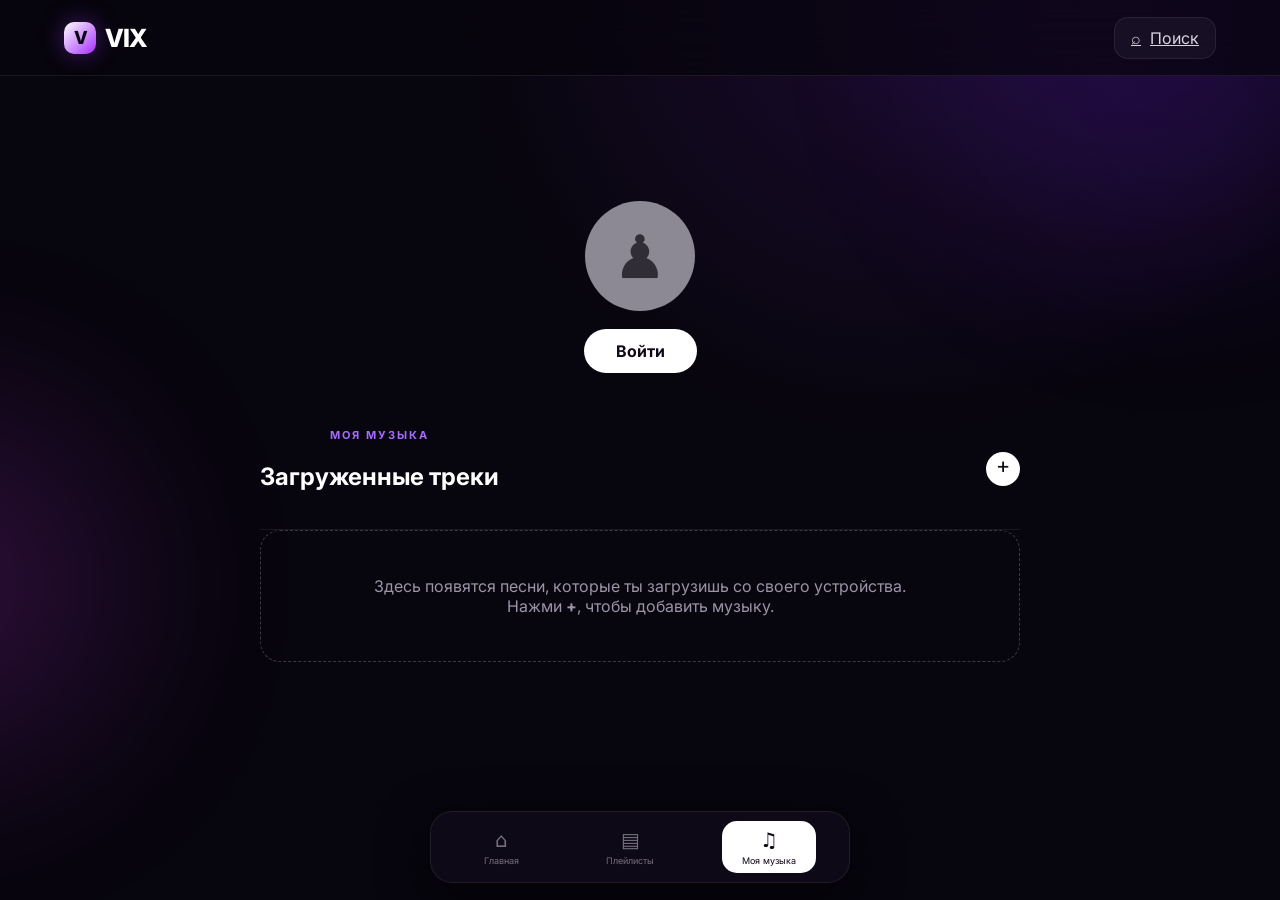
==== music.html @ 2e5e5284 "Add VIX personal music page with local uploads" ====
<!doctype html><html lang="ru"><head><meta charset="UTF-8"><meta name="viewport" content="width=device-width,initial-scale=1"><title>VIX — Моя музыка</title><link rel="stylesheet" href="styles.css"><link rel="preconnect" href="https://fonts.googleapis.com"><link rel="preconnect" href="https://fonts.gstatic.com" crossorigin><link href="https://fonts.googleapis.com/css2?family=Inter:wght@400;500;600;700;800&display=swap" rel="stylesheet"></head><body><div class="ambient ambient-one"></div><div class="ambient ambient-two"></div><header class="topbar"><a class="brand" href="index.html"><span class="brand-mark">V</span><span>VIX</span></a><div class="top-spacer"></div><a class="search-trigger" href="index.html">⌕ <span>Поиск</span></a></header><main class="page subpage"><section class="account-box"><div class="account-icon">♟</div><a class="login-btn" href="#">Войти</a><div class="uploaded-head"><div><p class="eyebrow">МОЯ МУЗЫКА</p><h2>Загруженные треки</h2></div><label class="add-btn" title="Добавить треки">+<input id="musicUpload" type="file" accept="audio/*" multiple hidden></label></div><div id="uploadedList" class="track-list"><div class="empty-upload">Здесь появятся песни, которые ты загрузишь со своего устройства.<br>Нажми <b>+</b>, чтобы добавить музыку.</div></div></section></main><nav class="bottom-nav"><a class="nav-item" href="index.html"><span>⌂</span><small>Главная</small></a><a class="nav-item" href="playlists.html"><span>▤</span><small>Плейлисты</small></a><a class="nav-item active" href="music.html"><span>♫</span><small>Моя музыка</small></a></nav><script>const input=document.querySelector('#musicUpload'),list=document.querySelector('#uploadedList');input.addEventListener('change',()=>{const files=[...input.files].filter(f=>f.type.startsWith('audio/'));if(!files.length)return;list.innerHTML='';files.forEach(file=>{const url=URL.createObjectURL(file),row=document.createElement('div');row.className='track';row.innerHTML='<div class="track-cover playlist-art">♫</div><div class="track-info"><strong>'+file.name.replace(/\.[^/.]+$/,'')+'</strong><span>Загружено с устройства</span></div><button class="mini-play">▶</button>';row.querySelector('button').onclick=()=>new Audio(url).play();list.appendChild(row)})});</script></body></html>
---- styles.css ----
:root{--bg:#07050d;--surface:#100c19;--surface2:#171021;--purple:#8b35ff;--purple2:#b35cff;--text:#fff;--muted:#9b94a7;--line:rgba(255,255,255,.08);--shadow:0 24px 70px rgba(0,0,0,.38)}*{box-sizing:border-box}html{scroll-behavior:smooth}body{margin:0;background:radial-gradient(circle at 70% 0,#1a0b2d 0,transparent 35%),var(--bg);color:var(--text);font-family:Inter,system-ui,sans-serif;min-height:100vh;padding-bottom:140px}.ambient{position:fixed;border-radius:50%;filter:blur(100px);opacity:.18;pointer-events:none;z-index:-1}.ambient-one{width:420px;height:420px;background:#7d22ff;top:-180px;right:-100px}.ambient-two{width:360px;height:360px;background:#d63cff;left:-240px;top:45%}.topbar{height:76px;display:flex;align-items:center;gap:32px;padding:0 5%;position:sticky;top:0;z-index:20;background:rgba(7,5,13,.72);backdrop-filter:blur(20px);border-bottom:1px solid var(--line)}.brand{color:#fff;text-decoration:none;font-weight:800;font-size:25px;letter-spacing:-1px;display:flex;align-items:center;gap:9px}.brand-mark{display:grid;place-items:center;width:32px;height:32px;border-radius:10px;background:linear-gradient(135deg,#fff,#a52dff);color:#0b0611;font-size:18px;box-shadow:0 0 25px rgba(160,60,255,.4)}.top-spacer{flex:1}.search-trigger{border:1px solid var(--line);background:rgba(255,255,255,.045);color:#d9d4df;border-radius:14px;padding:10px 16px;display:flex;gap:9px;align-items:center;font:inherit;cursor:pointer}.search-trigger:hover{background:rgba(255,255,255,.08)}.icon{font-size:23px}.page{width:min(1180px,90%);margin:auto}.hero-player{margin-top:48px;display:grid;grid-template-columns:1.15fr .85fr;gap:70px;align-items:center;min-height:510px}.eyebrow{font-size:11px;letter-spacing:2px;font-weight:700;color:#a66aff;margin:0 0 12px}.hero-copy h1{font-size:clamp(48px,6vw,76px);line-height:.98;letter-spacing:-4px;margin:0 0 25px}.hero-copy h1 span{background:linear-gradient(90deg,#fff,#b65dff);-webkit-background-clip:text;background-clip:text;color:transparent}.hero-description{max-width:560px;color:var(--muted);font-size:16px;line-height:1.7}.mode-switch{display:flex;gap:8px;margin-top:30px}.mode{border:1px solid var(--line);background:transparent;color:#aaa1b4;padding:12px 17px;border-radius:12px;font-weight:600;cursor:pointer}.mode.active{background:#fff;color:#100918}.now-playing-card{background:linear-gradient(145deg,rgba(34,19,50,.95),rgba(12,9,18,.95));border:1px solid var(--line);padding:20px;border-radius:28px;box-shadow:var(--shadow);transform:rotate(1deg)}.cover-wrap{position:relative;aspect-ratio:1;overflow:hidden;border-radius:20px;background:#1b1025}.cover-wrap img{width:100%;height:100%;object-fit:cover;display:block}.cover-shine{position:absolute;inset:0;background:linear-gradient(120deg,rgba(255,255,255,.18),transparent 35%,rgba(133,34,255,.3))}.hero-play{position:absolute;right:20px;bottom:20px;width:58px;height:58px;border:0;border-radius:50%;background:#fff;color:#100718;font-size:18px;box-shadow:0 8px 30px #0008;cursor:pointer}.track-meta{display:flex;justify-content:space-between;align-items:center;padding:20px 4px 14px}.track-meta h2{margin:4px 0;font-size:20px}.track-meta p{margin:0;color:#a39aaa}.muted{color:var(--muted)}.like-btn{background:none;border:0;color:#fff;font-size:28px;cursor:pointer}.like-btn.liked{color:#d46bff}.hero-progress{height:4px;background:#31263b;border-radius:10px;overflow:hidden}.hero-progress span{display:block;height:100%;width:0;background:linear-gradient(90deg,#8230ff,#d277ff)}.time-row{display:flex;justify-content:space-between;color:#756d7d;font-size:10px;padding-top:7px}.section{padding-top:70px}.section-heading{display:flex;justify-content:space-between;align-items:end;margin-bottom:22px}.section-heading h2{font-size:27px;margin:0;letter-spacing:-1px}.text-btn{background:none;border:0;color:#a96aff;font-weight:600;cursor:pointer;text-decoration:none}.cards{display:grid;grid-template-columns:repeat(2,1fr);gap:14px}.playlist-card{min-height:150px;border-radius:20px;padding:22px;display:flex;align-items:end;gap:18px;position:relative;overflow:hidden;border:1px solid var(--line);cursor:pointer}.playlist-card:after{content:"";position:absolute;width:180px;height:180px;border-radius:50%;background:#fff2;right:-70px;top:-90px}.gradient-purple{background:linear-gradient(135deg,#2b1046,#6d24b6)}.gradient-violet{background:linear-gradient(135deg,#190d2d,#431e91)}.gradient-black{background:linear-gradient(135deg,#16121a,#392445)}.gradient-plum{background:linear-gradient(135deg,#2a0c28,#73235e)}.playlist-art{width:68px;height:68px;display:grid;place-items:center;border-radius:15px;background:#fff1;font-size:28px;flex:none}.playlist-card h3{margin:0 0 6px;font-size:18px}.playlist-card p{margin:0;color:#d0c6d8;font-size:12px;line-height:1.45}.mini-play{margin-left:auto;width:42px;height:42px;border-radius:50%;border:0;background:#fff;color:#130a1c;z-index:1;cursor:pointer}.artist-row{display:grid;grid-template-columns:repeat(5,1fr);gap:20px}.artist{text-align:center}.artist img{width:100%;aspect-ratio:1;border-radius:50%;object-fit:cover;border:2px solid #271933}.artist h3{margin:12px 0 4px;font-size:14px}.artist p{margin:0;color:var(--muted);font-size:11px}.track-list{border-top:1px solid var(--line)}.track{display:grid;grid-template-columns:48px 1fr auto;gap:15px;align-items:center;padding:12px 4px;border-bottom:1px solid var(--line);cursor:pointer}.track:hover{background:rgba(255,255,255,.025)}.track-cover{width:48px;height:48px;border-radius:10px;object-fit:cover}.track-info strong{display:block;font-size:14px}.track-info span{display:block;color:var(--muted);font-size:11px;margin-top:4px}.track-time{color:#716978;font-size:11px}.charts-grid{display:grid;grid-template-columns:repeat(2,1fr);gap:12px}.chart-card{padding:22px;border:1px solid var(--line);background:rgba(255,255,255,.025);border-radius:17px;display:grid;grid-template-columns:45px 1fr 20px;gap:14px;align-items:center}.chart-number{font-size:25px;font-weight:800;color:#714b8c}.chart-card strong{font-size:14px}.chart-card p{margin:5px 0 0;color:var(--muted);font-size:11px}.bottom-nav{position:fixed;z-index:30;left:50%;transform:translateX(-50%);bottom:17px;width:min(420px,92%);display:flex;justify-content:space-around;padding:9px;border:1px solid var(--line);background:rgba(17,11,24,.88);backdrop-filter:blur(22px);border-radius:22px;box-shadow:0 15px 50px #0008}.nav-item{border:0;background:transparent;color:#756d80;display:flex;flex-direction:column;align-items:center;gap:3px;padding:7px 20px;border-radius:15px;cursor:pointer;text-decoration:none}.nav-item span{font-size:20px}.nav-item small{font-size:9px}.nav-item.active{background:#fff;color:#110818}.player-bar{position:fixed;z-index:29;left:50%;transform:translateX(-50%);bottom:92px;width:min(760px,90%);display:grid;grid-template-columns:1fr auto 1fr;align-items:center;gap:25px;padding:12px 16px;border:1px solid var(--line);background:rgba(13,9,18,.92);backdrop-filter:blur(18px);border-radius:18px;box-shadow:0 15px 50px #0008}.bar-track{display:flex;align-items:center;gap:10px;min-width:0}.bar-track img{width:42px;height:42px;border-radius:8px;object-fit:cover}.bar-track strong,.bar-track span{display:block;white-space:nowrap;overflow:hidden;text-overflow:ellipsis}.bar-track strong{font-size:12px}.bar-track span{font-size:10px;color:var(--muted);margin-top:3px}.bar-controls{display:flex;gap:14px;align-items:center}.bar-controls button,.bar-extra button{border:0;background:none;color:#b8afc1;font-size:16px;cursor:pointer}.bar-play{width:38px;height:38px;border-radius:50%;background:#fff!important;color:#120a18!important}.bar-extra{display:flex;justify-content:end;align-items:center;gap:14px;color:#756d7d;font-size:10px}.search-overlay{position:fixed;inset:0;background:#05030a99;backdrop-filter:blur(15px);z-index:50;display:none;align-items:flex-start;justify-content:center;padding-top:100px}.search-overlay.open{display:flex}.search-panel{width:min(700px,90%);background:#120c1a;border:1px solid var(--line);border-radius:24px;padding:30px;box-shadow:var(--shadow);position:relative}.search-panel h2{font-size:32px;margin:0 0 25px}.close-search{position:absolute;right:20px;top:15px;background:none;border:0;color:#aaa;font-size:28px;cursor:pointer}.search-box{display:flex;align-items:center;gap:10px;background:#0a0710;border:1px solid var(--line);padding:14px 16px;border-radius:14px}.search-box input{width:100%;background:none;border:0;outline:0;color:#fff;font:inherit}.search-results{margin-top:20px}.result{display:flex;gap:12px;align-items:center;padding:10px;border-radius:10px}.result img{width:42px;height:42px;border-radius:7px;object-fit:cover}.result strong{font-size:13px}.result span{display:block;color:var(--muted);font-size:10px;margin-top:3px}.subpage{padding-top:70px}.subpage h1{font-size:52px;letter-spacing:-3px;margin:0 0 12px}.subpage-lead{color:var(--muted);max-width:600px;line-height:1.6}.account-box{max-width:760px;margin:55px auto 0;text-align:center}.account-icon{width:110px;height:110px;margin:auto;border-radius:50%;background:#8d8994;color:#312d36;display:grid;place-items:center;font-size:60px}.login-btn{display:inline-block;margin-top:18px;padding:12px 32px;border-radius:999px;background:#fff;color:#100918;text-decoration:none;font-weight:700}.uploaded-head{display:flex;justify-content:space-between;align-items:center;margin:55px 0 18px}.add-btn{width:34px;height:34px;border:0;border-radius:50%;background:#fff;color:#100918;font-size:22px;cursor:pointer}.empty-upload{padding:45px;border:1px dashed #40364a;border-radius:20px;color:var(--muted);text-align:center}.page-card{background:rgba(255,255,255,.025);border:1px solid var(--line);border-radius:22px;padding:25px}.page-card-grid{display:grid;grid-template-columns:repeat(3,1fr);gap:15px;margin-top:35px}@media(max-width:800px){.topbar{padding:0 5%;gap:14px}.hero-player{grid-template-columns:1fr;gap:35px;margin-top:35px}.hero-copy h1{font-size:48px}.now-playing-card{transform:none;max-width:520px;margin:auto}.artist-row{grid-template-columns:repeat(5,minmax(100px,1fr));overflow:auto;padding-bottom:8px}.cards,.page-card-grid{grid-template-columns:1fr}.charts-grid{grid-template-columns:1fr}.player-bar{grid-template-columns:1fr auto}.bar-extra{display:none}.page{width:92%}}@media(max-width:500px){body{padding-bottom:125px}.hero-player{min-height:0}.section,.subpage{padding-top:50px}.bottom-nav{bottom:10px}.player-bar{bottom:77px;width:94%;padding:9px 12px}.bar-controls{gap:8px}.hero-copy h1{letter-spacing:-3px}.mode-switch{overflow:auto}.mode{white-space:nowrap}.subpage h1{font-size:42px}}
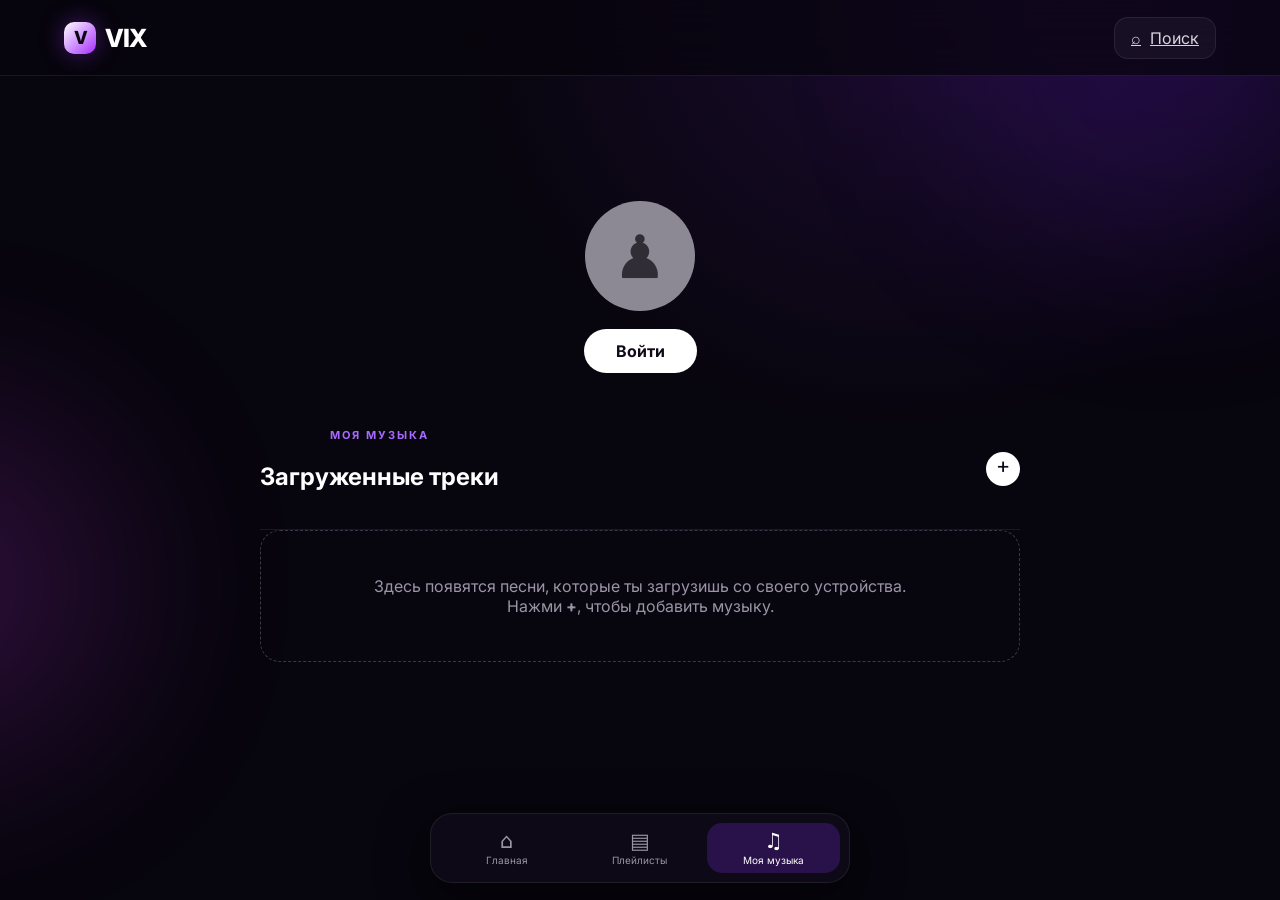
==== commit ba4b5bea: "Enable navigation animation on music page" ====
--- a/music.html
+++ b/music.html
@@ -1 +1 @@
-<!doctype html><html lang="ru"><head><meta charset="UTF-8"><meta name="viewport" content="width=device-width,initial-scale=1"><title>VIX — Моя музыка</title><link rel="stylesheet" href="styles.css"><link rel="preconnect" href="https://fonts.googleapis.com"><link rel="preconnect" href="https://fonts.gstatic.com" crossorigin><link href="https://fonts.googleapis.com/css2?family=Inter:wght@400;500;600;700;800&display=swap" rel="stylesheet"></head><body><div class="ambient ambient-one"></div><div class="ambient ambient-two"></div><header class="topbar"><a class="brand" href="index.html"><span class="brand-mark">V</span><span>VIX</span></a><div class="top-spacer"></div><a class="search-trigger" href="index.html">⌕ <span>Поиск</span></a></header><main class="page subpage"><section class="account-box"><div class="account-icon">♟</div><a class="login-btn" href="#">Войти</a><div class="uploaded-head"><div><p class="eyebrow">МОЯ МУЗЫКА</p><h2>Загруженные треки</h2></div><label class="add-btn" title="Добавить треки">+<input id="musicUpload" type="file" accept="audio/*" multiple hidden></label></div><div id="uploadedList" class="track-list"><div class="empty-upload">Здесь появятся песни, которые ты загрузишь со своего устройства.<br>Нажми <b>+</b>, чтобы добавить музыку.</div></div></section></main><nav class="bottom-nav"><a class="nav-item" href="index.html"><span>⌂</span><small>Главная</small></a><a class="nav-item" href="playlists.html"><span>▤</span><small>Плейлисты</small></a><a class="nav-item active" href="music.html"><span>♫</span><small>Моя музыка</small></a></nav><script>const input=document.querySelector('#musicUpload'),list=document.querySelector('#uploadedList');input.addEventListener('change',()=>{const files=[...input.files].filter(f=>f.type.startsWith('audio/'));if(!files.length)return;list.innerHTML='';files.forEach(file=>{const url=URL.createObjectURL(file),row=document.createElement('div');row.className='track';row.innerHTML='<div class="track-cover playlist-art">♫</div><div class="track-info"><strong>'+file.name.replace(/\.[^/.]+$/,'')+'</strong><span>Загружено с устройства</span></div><button class="mini-play">▶</button>';row.querySelector('button').onclick=()=>new Audio(url).play();list.appendChild(row)})});</script></body></html>+<!doctype html><html lang="ru"><head><meta charset="UTF-8"><meta name="viewport" content="width=device-width,initial-scale=1"><title>VIX — Моя музыка</title><link rel="stylesheet" href="styles.css"><link rel="preconnect" href="https://fonts.googleapis.com"><link rel="preconnect" href="https://fonts.gstatic.com" crossorigin><link href="https://fonts.googleapis.com/css2?family=Inter:wght@400;500;600;700;800&display=swap" rel="stylesheet"></head><body><div class="ambient ambient-one"></div><div class="ambient ambient-two"></div><header class="topbar"><a class="brand" href="index.html"><span class="brand-mark">V</span><span>VIX</span></a><div class="top-spacer"></div><a class="search-trigger" href="index.html">⌕ <span>Поиск</span></a></header><main class="page subpage"><section class="account-box"><div class="account-icon">♟</div><a class="login-btn" href="#">Войти</a><div class="uploaded-head"><div><p class="eyebrow">МОЯ МУЗЫКА</p><h2>Загруженные треки</h2></div><label class="add-btn" title="Добавить треки">+<input id="musicUpload" type="file" accept="audio/*" multiple hidden></label></div><div id="uploadedList" class="track-list"><div class="empty-upload">Здесь появятся песни, которые ты загрузишь со своего устройства.<br>Нажми <b>+</b>, чтобы добавить музыку.</div></div></section></main><nav class="bottom-nav"><a class="nav-item" href="index.html"><span>⌂</span><small>Главная</small></a><a class="nav-item" href="playlists.html"><span>▤</span><small>Плейлисты</small></a><a class="nav-item active" href="music.html"><span>♫</span><small>Моя музыка</small></a></nav><script src="nav.js?v=5"></script><script>const input=document.querySelector('#musicUpload'),list=document.querySelector('#uploadedList');input.addEventListener('change',()=>{const files=[...input.files].filter(f=>f.type.startsWith('audio/'));if(!files.length)return;list.innerHTML='';files.forEach(file=>{const url=URL.createObjectURL(file),row=document.createElement('div');row.className='track';row.innerHTML='<div class="track-cover playlist-art">♫</div><div class="track-info"><strong>'+file.name.replace(/\.[^/.]+$/,'')+'</strong><span>Загружено с устройства</span></div><button class="mini-play">▶</button>';row.querySelector('button').onclick=()=>new Audio(url).play();list.appendChild(row)})});</script></body></html>
--- a/styles.css
+++ b/styles.css
@@ -1 +1 @@
-:root{--bg:#07050d;--surface:#100c19;--surface2:#171021;--purple:#8b35ff;--purple2:#b35cff;--text:#fff;--muted:#9b94a7;--line:rgba(255,255,255,.08);--shadow:0 24px 70px rgba(0,0,0,.38)}*{box-sizing:border-box}html{scroll-behavior:smooth}body{margin:0;background:radial-gradient(circle at 70% 0,#1a0b2d 0,transparent 35%),var(--bg);color:var(--text);font-family:Inter,system-ui,sans-serif;min-height:100vh;padding-bottom:140px}.ambient{position:fixed;border-radius:50%;filter:blur(100px);opacity:.18;pointer-events:none;z-index:-1}.ambient-one{width:420px;height:420px;background:#7d22ff;top:-180px;right:-100px}.ambient-two{width:360px;height:360px;background:#d63cff;left:-240px;top:45%}.topbar{height:76px;display:flex;align-items:center;gap:32px;padding:0 5%;position:sticky;top:0;z-index:20;background:rgba(7,5,13,.72);backdrop-filter:blur(20px);border-bottom:1px solid var(--line)}.brand{color:#fff;text-decoration:none;font-weight:800;font-size:25px;letter-spacing:-1px;display:flex;align-items:center;gap:9px}.brand-mark{display:grid;place-items:center;width:32px;height:32px;border-radius:10px;background:linear-gradient(135deg,#fff,#a52dff);color:#0b0611;font-size:18px;box-shadow:0 0 25px rgba(160,60,255,.4)}.top-spacer{flex:1}.search-trigger{border:1px solid var(--line);background:rgba(255,255,255,.045);color:#d9d4df;border-radius:14px;padding:10px 16px;display:flex;gap:9px;align-items:center;font:inherit;cursor:pointer}.search-trigger:hover{background:rgba(255,255,255,.08)}.icon{font-size:23px}.page{width:min(1180px,90%);margin:auto}.hero-player{margin-top:48px;display:grid;grid-template-columns:1.15fr .85fr;gap:70px;align-items:center;min-height:510px}.eyebrow{font-size:11px;letter-spacing:2px;font-weight:700;color:#a66aff;margin:0 0 12px}.hero-copy h1{font-size:clamp(48px,6vw,76px);line-height:.98;letter-spacing:-4px;margin:0 0 25px}.hero-copy h1 span{background:linear-gradient(90deg,#fff,#b65dff);-webkit-background-clip:text;background-clip:text;color:transparent}.hero-description{max-width:560px;color:var(--muted);font-size:16px;line-height:1.7}.mode-switch{display:flex;gap:8px;margin-top:30px}.mode{border:1px solid var(--line);background:transparent;color:#aaa1b4;padding:12px 17px;border-radius:12px;font-weight:600;cursor:pointer}.mode.active{background:#fff;color:#100918}.now-playing-card{background:linear-gradient(145deg,rgba(34,19,50,.95),rgba(12,9,18,.95));border:1px solid var(--line);padding:20px;border-radius:28px;box-shadow:var(--shadow);transform:rotate(1deg)}.cover-wrap{position:relative;aspect-ratio:1;overflow:hidden;border-radius:20px;background:#1b1025}.cover-wrap img{width:100%;height:100%;object-fit:cover;display:block}.cover-shine{position:absolute;inset:0;background:linear-gradient(120deg,rgba(255,255,255,.18),transparent 35%,rgba(133,34,255,.3))}.hero-play{position:absolute;right:20px;bottom:20px;width:58px;height:58px;border:0;border-radius:50%;background:#fff;color:#100718;font-size:18px;box-shadow:0 8px 30px #0008;cursor:pointer}.track-meta{display:flex;justify-content:space-between;align-items:center;padding:20px 4px 14px}.track-meta h2{margin:4px 0;font-size:20px}.track-meta p{margin:0;color:#a39aaa}.muted{color:var(--muted)}.like-btn{background:none;border:0;color:#fff;font-size:28px;cursor:pointer}.like-btn.liked{color:#d46bff}.hero-progress{height:4px;background:#31263b;border-radius:10px;overflow:hidden}.hero-progress span{display:block;height:100%;width:0;background:linear-gradient(90deg,#8230ff,#d277ff)}.time-row{display:flex;justify-content:space-between;color:#756d7d;font-size:10px;padding-top:7px}.section{padding-top:70px}.section-heading{display:flex;justify-content:space-between;align-items:end;margin-bottom:22px}.section-heading h2{font-size:27px;margin:0;letter-spacing:-1px}.text-btn{background:none;border:0;color:#a96aff;font-weight:600;cursor:pointer;text-decoration:none}.cards{display:grid;grid-template-columns:repeat(2,1fr);gap:14px}.playlist-card{min-height:150px;border-radius:20px;padding:22px;display:flex;align-items:end;gap:18px;position:relative;overflow:hidden;border:1px solid var(--line);cursor:pointer}.playlist-card:after{content:"";position:absolute;width:180px;height:180px;border-radius:50%;background:#fff2;right:-70px;top:-90px}.gradient-purple{background:linear-gradient(135deg,#2b1046,#6d24b6)}.gradient-violet{background:linear-gradient(135deg,#190d2d,#431e91)}.gradient-black{background:linear-gradient(135deg,#16121a,#392445)}.gradient-plum{background:linear-gradient(135deg,#2a0c28,#73235e)}.playlist-art{width:68px;height:68px;display:grid;place-items:center;border-radius:15px;background:#fff1;font-size:28px;flex:none}.playlist-card h3{margin:0 0 6px;font-size:18px}.playlist-card p{margin:0;color:#d0c6d8;font-size:12px;line-height:1.45}.mini-play{margin-left:auto;width:42px;height:42px;border-radius:50%;border:0;background:#fff;color:#130a1c;z-index:1;cursor:pointer}.artist-row{display:grid;grid-template-columns:repeat(5,1fr);gap:20px}.artist{text-align:center}.artist img{width:100%;aspect-ratio:1;border-radius:50%;object-fit:cover;border:2px solid #271933}.artist h3{margin:12px 0 4px;font-size:14px}.artist p{margin:0;color:var(--muted);font-size:11px}.track-list{border-top:1px solid var(--line)}.track{display:grid;grid-template-columns:48px 1fr auto;gap:15px;align-items:center;padding:12px 4px;border-bottom:1px solid var(--line);cursor:pointer}.track:hover{background:rgba(255,255,255,.025)}.track-cover{width:48px;height:48px;border-radius:10px;object-fit:cover}.track-info strong{display:block;font-size:14px}.track-info span{display:block;color:var(--muted);font-size:11px;margin-top:4px}.track-time{color:#716978;font-size:11px}.charts-grid{display:grid;grid-template-columns:repeat(2,1fr);gap:12px}.chart-card{padding:22px;border:1px solid var(--line);background:rgba(255,255,255,.025);border-radius:17px;display:grid;grid-template-columns:45px 1fr 20px;gap:14px;align-items:center}.chart-number{font-size:25px;font-weight:800;color:#714b8c}.chart-card strong{font-size:14px}.chart-card p{margin:5px 0 0;color:var(--muted);font-size:11px}.bottom-nav{position:fixed;z-index:30;left:50%;transform:translateX(-50%);bottom:17px;width:min(420px,92%);display:flex;justify-content:space-around;padding:9px;border:1px solid var(--line);background:rgba(17,11,24,.88);backdrop-filter:blur(22px);border-radius:22px;box-shadow:0 15px 50px #0008}.nav-item{border:0;background:transparent;color:#756d80;display:flex;flex-direction:column;align-items:center;gap:3px;padding:7px 20px;border-radius:15px;cursor:pointer;text-decoration:none}.nav-item span{font-size:20px}.nav-item small{font-size:9px}.nav-item.active{background:#fff;color:#110818}.player-bar{position:fixed;z-index:29;left:50%;transform:translateX(-50%);bottom:92px;width:min(760px,90%);display:grid;grid-template-columns:1fr auto 1fr;align-items:center;gap:25px;padding:12px 16px;border:1px solid var(--line);background:rgba(13,9,18,.92);backdrop-filter:blur(18px);border-radius:18px;box-shadow:0 15px 50px #0008}.bar-track{display:flex;align-items:center;gap:10px;min-width:0}.bar-track img{width:42px;height:42px;border-radius:8px;object-fit:cover}.bar-track strong,.bar-track span{display:block;white-space:nowrap;overflow:hidden;text-overflow:ellipsis}.bar-track strong{font-size:12px}.bar-track span{font-size:10px;color:var(--muted);margin-top:3px}.bar-controls{display:flex;gap:14px;align-items:center}.bar-controls button,.bar-extra button{border:0;background:none;color:#b8afc1;font-size:16px;cursor:pointer}.bar-play{width:38px;height:38px;border-radius:50%;background:#fff!important;color:#120a18!important}.bar-extra{display:flex;justify-content:end;align-items:center;gap:14px;color:#756d7d;font-size:10px}.search-overlay{position:fixed;inset:0;background:#05030a99;backdrop-filter:blur(15px);z-index:50;display:none;align-items:flex-start;justify-content:center;padding-top:100px}.search-overlay.open{display:flex}.search-panel{width:min(700px,90%);background:#120c1a;border:1px solid var(--line);border-radius:24px;padding:30px;box-shadow:var(--shadow);position:relative}.search-panel h2{font-size:32px;margin:0 0 25px}.close-search{position:absolute;right:20px;top:15px;background:none;border:0;color:#aaa;font-size:28px;cursor:pointer}.search-box{display:flex;align-items:center;gap:10px;background:#0a0710;border:1px solid var(--line);padding:14px 16px;border-radius:14px}.search-box input{width:100%;background:none;border:0;outline:0;color:#fff;font:inherit}.search-results{margin-top:20px}.result{display:flex;gap:12px;align-items:center;padding:10px;border-radius:10px}.result img{width:42px;height:42px;border-radius:7px;object-fit:cover}.result strong{font-size:13px}.result span{display:block;color:var(--muted);font-size:10px;margin-top:3px}.subpage{padding-top:70px}.subpage h1{font-size:52px;letter-spacing:-3px;margin:0 0 12px}.subpage-lead{color:var(--muted);max-width:600px;line-height:1.6}.account-box{max-width:760px;margin:55px auto 0;text-align:center}.account-icon{width:110px;height:110px;margin:auto;border-radius:50%;background:#8d8994;color:#312d36;display:grid;place-items:center;font-size:60px}.login-btn{display:inline-block;margin-top:18px;padding:12px 32px;border-radius:999px;background:#fff;color:#100918;text-decoration:none;font-weight:700}.uploaded-head{display:flex;justify-content:space-between;align-items:center;margin:55px 0 18px}.add-btn{width:34px;height:34px;border:0;border-radius:50%;background:#fff;color:#100918;font-size:22px;cursor:pointer}.empty-upload{padding:45px;border:1px dashed #40364a;border-radius:20px;color:var(--muted);text-align:center}.page-card{background:rgba(255,255,255,.025);border:1px solid var(--line);border-radius:22px;padding:25px}.page-card-grid{display:grid;grid-template-columns:repeat(3,1fr);gap:15px;margin-top:35px}@media(max-width:800px){.topbar{padding:0 5%;gap:14px}.hero-player{grid-template-columns:1fr;gap:35px;margin-top:35px}.hero-copy h1{font-size:48px}.now-playing-card{transform:none;max-width:520px;margin:auto}.artist-row{grid-template-columns:repeat(5,minmax(100px,1fr));overflow:auto;padding-bottom:8px}.cards,.page-card-grid{grid-template-columns:1fr}.charts-grid{grid-template-columns:1fr}.player-bar{grid-template-columns:1fr auto}.bar-extra{display:none}.page{width:92%}}@media(max-width:500px){body{padding-bottom:125px}.hero-player{min-height:0}.section,.subpage{padding-top:50px}.bottom-nav{bottom:10px}.player-bar{bottom:77px;width:94%;padding:9px 12px}.bar-controls{gap:8px}.hero-copy h1{letter-spacing:-3px}.mode-switch{overflow:auto}.mode{white-space:nowrap}.subpage h1{font-size:42px}}
+:root{--bg:#07050d;--surface:#100c19;--surface2:#171021;--purple:#8b35ff;--purple2:#b35cff;--text:#fff;--muted:#9b94a7;--line:rgba(255,255,255,.08);--shadow:0 24px 70px rgba(0,0,0,.38)}*{box-sizing:border-box}html{scroll-behavior:smooth}body{margin:0;background:radial-gradient(circle at 70% 0,#1a0b2d 0,transparent 35%),var(--bg);color:var(--text);font-family:Inter,system-ui,sans-serif;min-height:100vh;padding-bottom:140px}.ambient{position:fixed;border-radius:50%;filter:blur(100px);opacity:.18;pointer-events:none;z-index:-1}.ambient-one{width:420px;height:420px;background:#7d22ff;top:-180px;right:-100px}.ambient-two{width:360px;height:360px;background:#d63cff;left:-240px;top:45%}.topbar{height:76px;display:flex;align-items:center;gap:32px;padding:0 5%;position:sticky;top:0;z-index:20;background:rgba(7,5,13,.72);backdrop-filter:blur(20px);border-bottom:1px solid var(--line)}.brand{color:#fff;text-decoration:none;font-weight:800;font-size:25px;letter-spacing:-1px;display:flex;align-items:center;gap:9px}.brand-mark{display:grid;place-items:center;width:32px;height:32px;border-radius:10px;background:linear-gradient(135deg,#fff,#a52dff);color:#0b0611;font-size:18px;box-shadow:0 0 25px rgba(160,60,255,.4)}.top-spacer{flex:1}.search-trigger{border:1px solid var(--line);background:rgba(255,255,255,.045);color:#d9d4df;border-radius:14px;padding:10px 16px;display:flex;gap:9px;align-items:center;font:inherit;cursor:pointer}.search-trigger:hover{background:rgba(255,255,255,.08)}.icon{font-size:23px}.page{width:min(1180px,90%);margin:auto}.hero-player{margin-top:48px;display:grid;grid-template-columns:1.15fr .85fr;gap:70px;align-items:center;min-height:510px}.eyebrow{font-size:11px;letter-spacing:2px;font-weight:700;color:#a66aff;margin:0 0 12px}.hero-copy h1{font-size:clamp(48px,6vw,76px);line-height:.98;letter-spacing:-4px;margin:0 0 25px}.hero-copy h1 span{background:linear-gradient(90deg,#fff,#b65dff);-webkit-background-clip:text;background-clip:text;color:transparent}.hero-description{max-width:560px;color:var(--muted);font-size:16px;line-height:1.7}.mode-switch{display:flex;gap:8px;margin-top:30px}.mode{border:1px solid var(--line);background:transparent;color:#aaa1b4;padding:12px 17px;border-radius:12px;font-weight:600;cursor:pointer}.mode.active{background:#fff;color:#100918}.now-playing-card{background:linear-gradient(145deg,rgba(34,19,50,.95),rgba(12,9,18,.95));border:1px solid var(--line);padding:20px;border-radius:28px;box-shadow:var(--shadow);transform:rotate(1deg)}.cover-wrap{position:relative;aspect-ratio:1;overflow:hidden;border-radius:20px;background:#1b1025}.cover-wrap img{width:100%;height:100%;object-fit:cover;display:block}.cover-shine{position:absolute;inset:0;background:linear-gradient(120deg,rgba(255,255,255,.18),transparent 35%,rgba(133,34,255,.3))}.hero-play{position:absolute;right:20px;bottom:20px;width:58px;height:58px;border:0;border-radius:50%;background:#fff;color:#100718;font-size:18px;box-shadow:0 8px 30px #0008;cursor:pointer}.track-meta{display:flex;justify-content:space-between;align-items:center;padding:20px 4px 14px}.track-meta h2{margin:4px 0;font-size:20px}.track-meta p{margin:0;color:#a39aaa}.muted{color:var(--muted)}.like-btn{background:none;border:0;color:#fff;font-size:28px;cursor:pointer}.like-btn.liked{color:#d46bff}.hero-progress{height:4px;background:#31263b;border-radius:10px;overflow:hidden}.hero-progress span{display:block;height:100%;width:0;background:linear-gradient(90deg,#8230ff,#d277ff)}.time-row{display:flex;justify-content:space-between;color:#756d7d;font-size:10px;padding-top:7px}.section{padding-top:70px}.section-heading{display:flex;justify-content:space-between;align-items:end;margin-bottom:22px}.section-heading h2{font-size:27px;margin:0;letter-spacing:-1px}.text-btn{background:none;border:0;color:#a96aff;font-weight:600;cursor:pointer;text-decoration:none}.cards{display:grid;grid-template-columns:repeat(2,1fr);gap:14px}.playlist-card{min-height:150px;border-radius:20px;padding:22px;display:flex;align-items:end;gap:18px;position:relative;overflow:hidden;border:1px solid var(--line);cursor:pointer}.playlist-card:after{content:"";position:absolute;width:180px;height:180px;border-radius:50%;background:#fff2;right:-70px;top:-90px}.gradient-purple{background:linear-gradient(135deg,#2b1046,#6d24b6)}.gradient-violet{background:linear-gradient(135deg,#190d2d,#431e91)}.gradient-black{background:linear-gradient(135deg,#16121a,#392445)}.gradient-plum{background:linear-gradient(135deg,#2a0c28,#73235e)}.playlist-art{width:68px;height:68px;display:grid;place-items:center;border-radius:15px;background:#fff1;font-size:28px;flex:none}.playlist-card h3{margin:0 0 6px;font-size:18px}.playlist-card p{margin:0;color:#d0c6d8;font-size:12px;line-height:1.45}.mini-play{margin-left:auto;width:42px;height:42px;border-radius:50%;border:0;background:#fff;color:#130a1c;z-index:1;cursor:pointer}.artist-row{display:grid;grid-template-columns:repeat(5,1fr);gap:20px}.artist{text-align:center}.artist img{width:100%;aspect-ratio:1;border-radius:50%;object-fit:cover;border:2px solid #271933}.artist h3{margin:12px 0 4px;font-size:14px}.artist p{margin:0;color:var(--muted);font-size:11px}.track-list{border-top:1px solid var(--line)}.track{display:grid;grid-template-columns:48px 1fr auto;gap:15px;align-items:center;padding:12px 4px;border-bottom:1px solid var(--line);cursor:pointer}.track:hover{background:rgba(255,255,255,.025)}.track-cover{width:48px;height:48px;border-radius:10px;object-fit:cover}.track-info strong{display:block;font-size:14px}.track-info span{display:block;color:var(--muted);font-size:11px;margin-top:4px}.track-time{color:#716978;font-size:11px}.charts-grid{display:grid;grid-template-columns:repeat(2,1fr);gap:12px}.chart-card{padding:22px;border:1px solid var(--line);background:rgba(255,255,255,.025);border-radius:17px;display:grid;grid-template-columns:45px 1fr 20px;gap:14px;align-items:center}.chart-number{font-size:25px;font-weight:800;color:#714b8c}.chart-card strong{font-size:14px}.chart-card p{margin:5px 0 0;color:var(--muted);font-size:11px}.bottom-nav{position:fixed;z-index:30;left:50%;transform:translateX(-50%);bottom:17px;width:min(420px,92%);display:flex;justify-content:space-around;padding:9px;border:1px solid var(--line);background:rgba(17,11,24,.88);backdrop-filter:blur(22px);border-radius:22px;box-shadow:0 15px 50px #0008;transition:transform .32s ease,opacity .32s ease;will-change:transform,opacity}.bottom-nav.nav-hidden{transform:translate(-50%,calc(100% + 30px));opacity:0;pointer-events:none}.player-bar{position:fixed;z-index:29;left:50%;transform:translateX(-50%);bottom:92px;width:min(760px,90%);display:grid;grid-template-columns:1fr auto 1fr;align-items:center;gap:25px;padding:12px 16px;border:1px solid var(--line);background:rgba(13,9,18,.92);backdrop-filter:blur(18px);border-radius:18px;box-shadow:0 15px 50px #0008}.bar-track{display:flex;align-items:center;gap:10px;min-width:0}.bar-track img{width:42px;height:42px;border-radius:8px;object-fit:cover}.bar-track strong,.bar-track span{display:block;white-space:nowrap;overflow:hidden;text-overflow:ellipsis}.bar-track strong{font-size:12px}.bar-track span{font-size:10px;color:var(--muted);margin-top:3px}.bar-controls{display:flex;gap:14px;align-items:center}.bar-controls button,.bar-extra button{border:0;background:none;color:#b8afc1;font-size:16px;cursor:pointer}.bar-play{width:38px;height:38px;border-radius:50%;background:#fff!important;color:#120a18!important}.bar-extra{display:flex;justify-content:end;align-items:center;gap:14px;color:#756d7d;font-size:10px}.search-overlay{position:fixed;inset:0;background:#05030a99;backdrop-filter:blur(15px);z-index:50;display:none;align-items:flex-start;justify-content:center;padding-top:100px}.search-overlay.open{display:flex}.search-panel{width:min(700px,90%);background:#120c1a;border:1px solid var(--line);border-radius:24px;padding:30px;box-shadow:var(--shadow);position:relative}.search-panel h2{font-size:32px;margin:0 0 25px}.close-search{position:absolute;right:20px;top:15px;background:none;border:0;color:#aaa;font-size:28px;cursor:pointer}.search-box{display:flex;align-items:center;gap:10px;background:#0a0710;border:1px solid var(--line);padding:14px 16px;border-radius:14px}.search-box input{width:100%;background:none;border:0;outline:0;color:#fff;font:inherit}.search-results{margin-top:20px}.result{display:flex;gap:12px;align-items:center;padding:10px;border-radius:10px}.result img{width:42px;height:42px;border-radius:7px;object-fit:cover}.result strong{font-size:13px}.result span{display:block;color:var(--muted);font-size:10px;margin-top:3px}.subpage{padding-top:70px}.subpage h1{font-size:52px;letter-spacing:-3px;margin:0 0 12px}.subpage-lead{color:var(--muted);max-width:600px;line-height:1.6}.account-box{max-width:760px;margin:55px auto 0;text-align:center}.account-icon{width:110px;height:110px;margin:auto;border-radius:50%;background:#8d8994;color:#312d36;display:grid;place-items:center;font-size:60px}.login-btn{display:inline-block;margin-top:18px;padding:12px 32px;border-radius:999px;background:#fff;color:#100918;text-decoration:none;font-weight:700}.uploaded-head{display:flex;justify-content:space-between;align-items:center;margin:55px 0 18px}.add-btn{width:34px;height:34px;border:0;border-radius:50%;background:#fff;color:#100918;font-size:22px;cursor:pointer}.empty-upload{padding:45px;border:1px dashed #40364a;border-radius:20px;color:var(--muted);text-align:center}.page-card{background:rgba(255,255,255,.025);border:1px solid var(--line);border-radius:22px;padding:25px}.page-card-grid{display:grid;grid-template-columns:repeat(3,1fr);gap:15px;margin-top:35px}@media(max-width:800px){.topbar{padding:0 5%;gap:14px}.hero-player{grid-template-columns:1fr;gap:35px;margin-top:35px}.hero-copy h1{font-size:48px}.now-playing-card{transform:none;max-width:520px;margin:auto}.artist-row{grid-template-columns:repeat(5,minmax(100px,1fr));overflow:auto;padding-bottom:8px}.cards,.page-card-grid{grid-template-columns:1fr}.charts-grid{grid-template-columns:1fr}.player-bar{grid-template-columns:1fr auto}.bar-extra{display:none}.page{width:92%}}@media(max-width:500px){body{padding-bottom:125px}.hero-player{min-height:0}.section,.subpage{padding-top:50px}.bottom-nav{bottom:10px}.player-bar{bottom:77px;width:94%;padding:9px 12px}.bar-controls{gap:8px}.hero-copy h1{letter-spacing:-3px}.mode-switch{overflow:auto}.mode{white-space:nowrap}.subpage h1{font-size:42px}}
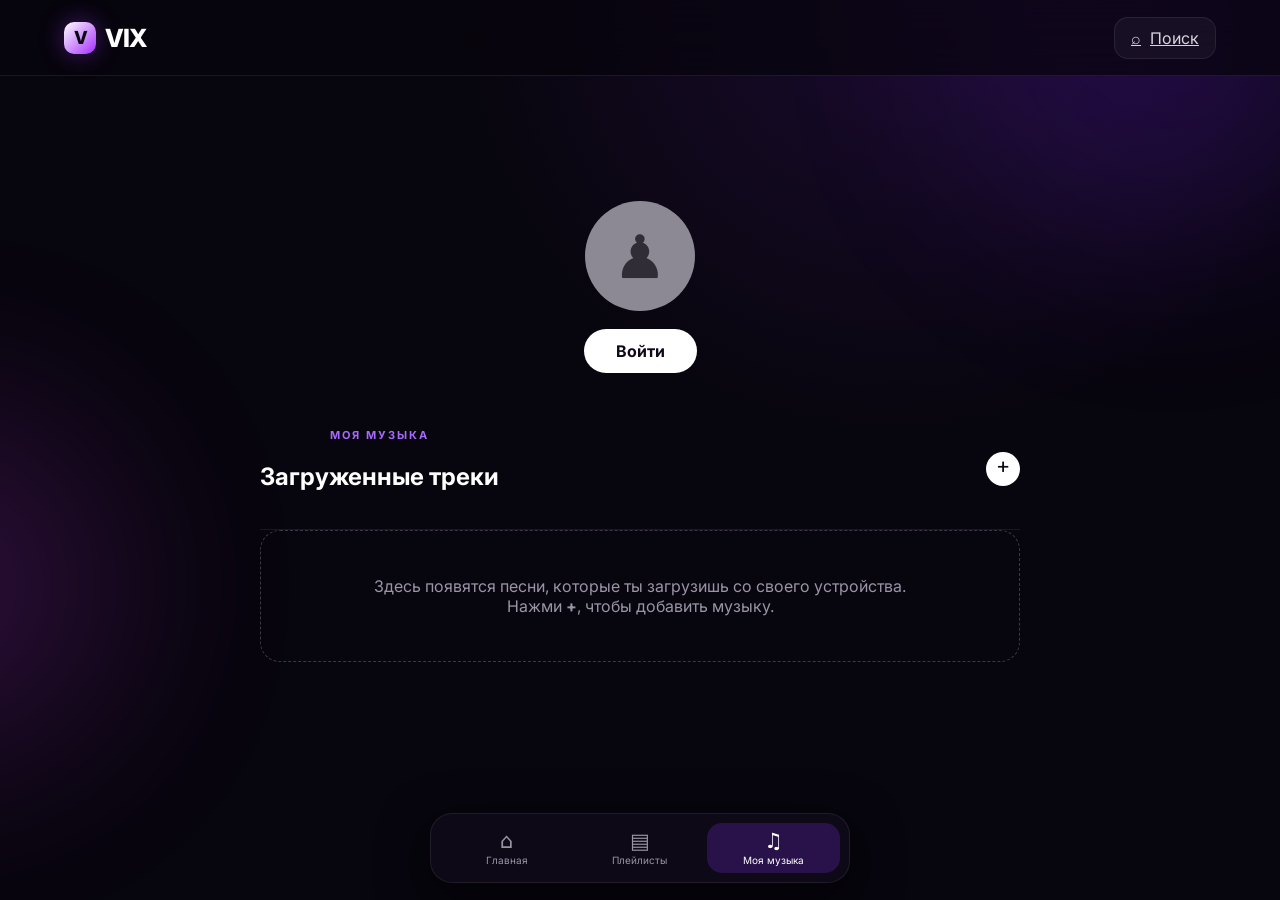
==== commit 81224dbe: "Remove redundant navigation script from music page" ====
--- a/music.html
+++ b/music.html
@@ -1 +1 @@
-<!doctype html><html lang="ru"><head><meta charset="UTF-8"><meta name="viewport" content="width=device-width,initial-scale=1"><title>VIX — Моя музыка</title><link rel="stylesheet" href="styles.css"><link rel="preconnect" href="https://fonts.googleapis.com"><link rel="preconnect" href="https://fonts.gstatic.com" crossorigin><link href="https://fonts.googleapis.com/css2?family=Inter:wght@400;500;600;700;800&display=swap" rel="stylesheet"></head><body><div class="ambient ambient-one"></div><div class="ambient ambient-two"></div><header class="topbar"><a class="brand" href="index.html"><span class="brand-mark">V</span><span>VIX</span></a><div class="top-spacer"></div><a class="search-trigger" href="index.html">⌕ <span>Поиск</span></a></header><main class="page subpage"><section class="account-box"><div class="account-icon">♟</div><a class="login-btn" href="#">Войти</a><div class="uploaded-head"><div><p class="eyebrow">МОЯ МУЗЫКА</p><h2>Загруженные треки</h2></div><label class="add-btn" title="Добавить треки">+<input id="musicUpload" type="file" accept="audio/*" multiple hidden></label></div><div id="uploadedList" class="track-list"><div class="empty-upload">Здесь появятся песни, которые ты загрузишь со своего устройства.<br>Нажми <b>+</b>, чтобы добавить музыку.</div></div></section></main><nav class="bottom-nav"><a class="nav-item" href="index.html"><span>⌂</span><small>Главная</small></a><a class="nav-item" href="playlists.html"><span>▤</span><small>Плейлисты</small></a><a class="nav-item active" href="music.html"><span>♫</span><small>Моя музыка</small></a></nav><script src="nav.js?v=5"></script><script>const input=document.querySelector('#musicUpload'),list=document.querySelector('#uploadedList');input.addEventListener('change',()=>{const files=[...input.files].filter(f=>f.type.startsWith('audio/'));if(!files.length)return;list.innerHTML='';files.forEach(file=>{const url=URL.createObjectURL(file),row=document.createElement('div');row.className='track';row.innerHTML='<div class="track-cover playlist-art">♫</div><div class="track-info"><strong>'+file.name.replace(/\.[^/.]+$/,'')+'</strong><span>Загружено с устройства</span></div><button class="mini-play">▶</button>';row.querySelector('button').onclick=()=>new Audio(url).play();list.appendChild(row)})});</script></body></html>+<!doctype html><html lang="ru"><head><meta charset="UTF-8"><meta name="viewport" content="width=device-width,initial-scale=1"><title>VIX — Моя музыка</title><link rel="stylesheet" href="styles.css"><link rel="preconnect" href="https://fonts.googleapis.com"><link rel="preconnect" href="https://fonts.gstatic.com" crossorigin><link href="https://fonts.googleapis.com/css2?family=Inter:wght@400;500;600;700;800&display=swap" rel="stylesheet"></head><body><div class="ambient ambient-one"></div><div class="ambient ambient-two"></div><header class="topbar"><a class="brand" href="index.html"><span class="brand-mark">V</span><span>VIX</span></a><div class="top-spacer"></div><a class="search-trigger" href="index.html">⌕ <span>Поиск</span></a></header><main class="page subpage"><section class="account-box"><div class="account-icon">♟</div><a class="login-btn" href="#">Войти</a><div class="uploaded-head"><div><p class="eyebrow">МОЯ МУЗЫКА</p><h2>Загруженные треки</h2></div><label class="add-btn" title="Добавить треки">+<input id="musicUpload" type="file" accept="audio/*" multiple hidden></label></div><div id="uploadedList" class="track-list"><div class="empty-upload">Здесь появятся песни, которые ты загрузишь со своего устройства.<br>Нажми <b>+</b>, чтобы добавить музыку.</div></div></section></main><nav class="bottom-nav"><a class="nav-item" href="index.html"><span>⌂</span><small>Главная</small></a><a class="nav-item" href="playlists.html"><span>▤</span><small>Плейлисты</small></a><a class="nav-item active" href="music.html"><span>♫</span><small>Моя музыка</small></a></nav><script>const input=document.querySelector('#musicUpload'),list=document.querySelector('#uploadedList');input.addEventListener('change',()=>{const files=[...input.files].filter(f=>f.type.startsWith('audio/'));if(!files.length)return;list.innerHTML='';files.forEach(file=>{const url=URL.createObjectURL(file),row=document.createElement('div');row.className='track';row.innerHTML='<div class="track-cover playlist-art">♫</div><div class="track-info"><strong>'+file.name.replace(/\.[^/.]+$/,'')+'</strong><span>Загружено с устройства</span></div><button class="mini-play">▶</button>';row.querySelector('button').onclick=()=>new Audio(url).play();list.appendChild(row)})});</script></body></html>
--- a/styles.css
+++ b/styles.css
@@ -1 +1 @@
-:root{--bg:#07050d;--surface:#100c19;--surface2:#171021;--purple:#8b35ff;--purple2:#b35cff;--text:#fff;--muted:#9b94a7;--line:rgba(255,255,255,.08);--shadow:0 24px 70px rgba(0,0,0,.38)}*{box-sizing:border-box}html{scroll-behavior:smooth}body{margin:0;background:radial-gradient(circle at 70% 0,#1a0b2d 0,transparent 35%),var(--bg);color:var(--text);font-family:Inter,system-ui,sans-serif;min-height:100vh;padding-bottom:140px}.ambient{position:fixed;border-radius:50%;filter:blur(100px);opacity:.18;pointer-events:none;z-index:-1}.ambient-one{width:420px;height:420px;background:#7d22ff;top:-180px;right:-100px}.ambient-two{width:360px;height:360px;background:#d63cff;left:-240px;top:45%}.topbar{height:76px;display:flex;align-items:center;gap:32px;padding:0 5%;position:sticky;top:0;z-index:20;background:rgba(7,5,13,.72);backdrop-filter:blur(20px);border-bottom:1px solid var(--line)}.brand{color:#fff;text-decoration:none;font-weight:800;font-size:25px;letter-spacing:-1px;display:flex;align-items:center;gap:9px}.brand-mark{display:grid;place-items:center;width:32px;height:32px;border-radius:10px;background:linear-gradient(135deg,#fff,#a52dff);color:#0b0611;font-size:18px;box-shadow:0 0 25px rgba(160,60,255,.4)}.top-spacer{flex:1}.search-trigger{border:1px solid var(--line);background:rgba(255,255,255,.045);color:#d9d4df;border-radius:14px;padding:10px 16px;display:flex;gap:9px;align-items:center;font:inherit;cursor:pointer}.search-trigger:hover{background:rgba(255,255,255,.08)}.icon{font-size:23px}.page{width:min(1180px,90%);margin:auto}.hero-player{margin-top:48px;display:grid;grid-template-columns:1.15fr .85fr;gap:70px;align-items:center;min-height:510px}.eyebrow{font-size:11px;letter-spacing:2px;font-weight:700;color:#a66aff;margin:0 0 12px}.hero-copy h1{font-size:clamp(48px,6vw,76px);line-height:.98;letter-spacing:-4px;margin:0 0 25px}.hero-copy h1 span{background:linear-gradient(90deg,#fff,#b65dff);-webkit-background-clip:text;background-clip:text;color:transparent}.hero-description{max-width:560px;color:var(--muted);font-size:16px;line-height:1.7}.mode-switch{display:flex;gap:8px;margin-top:30px}.mode{border:1px solid var(--line);background:transparent;color:#aaa1b4;padding:12px 17px;border-radius:12px;font-weight:600;cursor:pointer}.mode.active{background:#fff;color:#100918}.now-playing-card{background:linear-gradient(145deg,rgba(34,19,50,.95),rgba(12,9,18,.95));border:1px solid var(--line);padding:20px;border-radius:28px;box-shadow:var(--shadow);transform:rotate(1deg)}.cover-wrap{position:relative;aspect-ratio:1;overflow:hidden;border-radius:20px;background:#1b1025}.cover-wrap img{width:100%;height:100%;object-fit:cover;display:block}.cover-shine{position:absolute;inset:0;background:linear-gradient(120deg,rgba(255,255,255,.18),transparent 35%,rgba(133,34,255,.3))}.hero-play{position:absolute;right:20px;bottom:20px;width:58px;height:58px;border:0;border-radius:50%;background:#fff;color:#100718;font-size:18px;box-shadow:0 8px 30px #0008;cursor:pointer}.track-meta{display:flex;justify-content:space-between;align-items:center;padding:20px 4px 14px}.track-meta h2{margin:4px 0;font-size:20px}.track-meta p{margin:0;color:#a39aaa}.muted{color:var(--muted)}.like-btn{background:none;border:0;color:#fff;font-size:28px;cursor:pointer}.like-btn.liked{color:#d46bff}.hero-progress{height:4px;background:#31263b;border-radius:10px;overflow:hidden}.hero-progress span{display:block;height:100%;width:0;background:linear-gradient(90deg,#8230ff,#d277ff)}.time-row{display:flex;justify-content:space-between;color:#756d7d;font-size:10px;padding-top:7px}.section{padding-top:70px}.section-heading{display:flex;justify-content:space-between;align-items:end;margin-bottom:22px}.section-heading h2{font-size:27px;margin:0;letter-spacing:-1px}.text-btn{background:none;border:0;color:#a96aff;font-weight:600;cursor:pointer;text-decoration:none}.cards{display:grid;grid-template-columns:repeat(2,1fr);gap:14px}.playlist-card{min-height:150px;border-radius:20px;padding:22px;display:flex;align-items:end;gap:18px;position:relative;overflow:hidden;border:1px solid var(--line);cursor:pointer}.playlist-card:after{content:"";position:absolute;width:180px;height:180px;border-radius:50%;background:#fff2;right:-70px;top:-90px}.gradient-purple{background:linear-gradient(135deg,#2b1046,#6d24b6)}.gradient-violet{background:linear-gradient(135deg,#190d2d,#431e91)}.gradient-black{background:linear-gradient(135deg,#16121a,#392445)}.gradient-plum{background:linear-gradient(135deg,#2a0c28,#73235e)}.playlist-art{width:68px;height:68px;display:grid;place-items:center;border-radius:15px;background:#fff1;font-size:28px;flex:none}.playlist-card h3{margin:0 0 6px;font-size:18px}.playlist-card p{margin:0;color:#d0c6d8;font-size:12px;line-height:1.45}.mini-play{margin-left:auto;width:42px;height:42px;border-radius:50%;border:0;background:#fff;color:#130a1c;z-index:1;cursor:pointer}.artist-row{display:grid;grid-template-columns:repeat(5,1fr);gap:20px}.artist{text-align:center}.artist img{width:100%;aspect-ratio:1;border-radius:50%;object-fit:cover;border:2px solid #271933}.artist h3{margin:12px 0 4px;font-size:14px}.artist p{margin:0;color:var(--muted);font-size:11px}.track-list{border-top:1px solid var(--line)}.track{display:grid;grid-template-columns:48px 1fr auto;gap:15px;align-items:center;padding:12px 4px;border-bottom:1px solid var(--line);cursor:pointer}.track:hover{background:rgba(255,255,255,.025)}.track-cover{width:48px;height:48px;border-radius:10px;object-fit:cover}.track-info strong{display:block;font-size:14px}.track-info span{display:block;color:var(--muted);font-size:11px;margin-top:4px}.track-time{color:#716978;font-size:11px}.charts-grid{display:grid;grid-template-columns:repeat(2,1fr);gap:12px}.chart-card{padding:22px;border:1px solid var(--line);background:rgba(255,255,255,.025);border-radius:17px;display:grid;grid-template-columns:45px 1fr 20px;gap:14px;align-items:center}.chart-number{font-size:25px;font-weight:800;color:#714b8c}.chart-card strong{font-size:14px}.chart-card p{margin:5px 0 0;color:var(--muted);font-size:11px}.bottom-nav{position:fixed;z-index:30;left:50%;transform:translateX(-50%);bottom:17px;width:min(420px,92%);display:flex;justify-content:space-around;padding:9px;border:1px solid var(--line);background:rgba(17,11,24,.88);backdrop-filter:blur(22px);border-radius:22px;box-shadow:0 15px 50px #0008;transition:transform .32s ease,opacity .32s ease;will-change:transform,opacity}.bottom-nav.nav-hidden{transform:translate(-50%,calc(100% + 30px));opacity:0;pointer-events:none}.player-bar{position:fixed;z-index:29;left:50%;transform:translateX(-50%);bottom:92px;width:min(760px,90%);display:grid;grid-template-columns:1fr auto 1fr;align-items:center;gap:25px;padding:12px 16px;border:1px solid var(--line);background:rgba(13,9,18,.92);backdrop-filter:blur(18px);border-radius:18px;box-shadow:0 15px 50px #0008}.bar-track{display:flex;align-items:center;gap:10px;min-width:0}.bar-track img{width:42px;height:42px;border-radius:8px;object-fit:cover}.bar-track strong,.bar-track span{display:block;white-space:nowrap;overflow:hidden;text-overflow:ellipsis}.bar-track strong{font-size:12px}.bar-track span{font-size:10px;color:var(--muted);margin-top:3px}.bar-controls{display:flex;gap:14px;align-items:center}.bar-controls button,.bar-extra button{border:0;background:none;color:#b8afc1;font-size:16px;cursor:pointer}.bar-play{width:38px;height:38px;border-radius:50%;background:#fff!important;color:#120a18!important}.bar-extra{display:flex;justify-content:end;align-items:center;gap:14px;color:#756d7d;font-size:10px}.search-overlay{position:fixed;inset:0;background:#05030a99;backdrop-filter:blur(15px);z-index:50;display:none;align-items:flex-start;justify-content:center;padding-top:100px}.search-overlay.open{display:flex}.search-panel{width:min(700px,90%);background:#120c1a;border:1px solid var(--line);border-radius:24px;padding:30px;box-shadow:var(--shadow);position:relative}.search-panel h2{font-size:32px;margin:0 0 25px}.close-search{position:absolute;right:20px;top:15px;background:none;border:0;color:#aaa;font-size:28px;cursor:pointer}.search-box{display:flex;align-items:center;gap:10px;background:#0a0710;border:1px solid var(--line);padding:14px 16px;border-radius:14px}.search-box input{width:100%;background:none;border:0;outline:0;color:#fff;font:inherit}.search-results{margin-top:20px}.result{display:flex;gap:12px;align-items:center;padding:10px;border-radius:10px}.result img{width:42px;height:42px;border-radius:7px;object-fit:cover}.result strong{font-size:13px}.result span{display:block;color:var(--muted);font-size:10px;margin-top:3px}.subpage{padding-top:70px}.subpage h1{font-size:52px;letter-spacing:-3px;margin:0 0 12px}.subpage-lead{color:var(--muted);max-width:600px;line-height:1.6}.account-box{max-width:760px;margin:55px auto 0;text-align:center}.account-icon{width:110px;height:110px;margin:auto;border-radius:50%;background:#8d8994;color:#312d36;display:grid;place-items:center;font-size:60px}.login-btn{display:inline-block;margin-top:18px;padding:12px 32px;border-radius:999px;background:#fff;color:#100918;text-decoration:none;font-weight:700}.uploaded-head{display:flex;justify-content:space-between;align-items:center;margin:55px 0 18px}.add-btn{width:34px;height:34px;border:0;border-radius:50%;background:#fff;color:#100918;font-size:22px;cursor:pointer}.empty-upload{padding:45px;border:1px dashed #40364a;border-radius:20px;color:var(--muted);text-align:center}.page-card{background:rgba(255,255,255,.025);border:1px solid var(--line);border-radius:22px;padding:25px}.page-card-grid{display:grid;grid-template-columns:repeat(3,1fr);gap:15px;margin-top:35px}@media(max-width:800px){.topbar{padding:0 5%;gap:14px}.hero-player{grid-template-columns:1fr;gap:35px;margin-top:35px}.hero-copy h1{font-size:48px}.now-playing-card{transform:none;max-width:520px;margin:auto}.artist-row{grid-template-columns:repeat(5,minmax(100px,1fr));overflow:auto;padding-bottom:8px}.cards,.page-card-grid{grid-template-columns:1fr}.charts-grid{grid-template-columns:1fr}.player-bar{grid-template-columns:1fr auto}.bar-extra{display:none}.page{width:92%}}@media(max-width:500px){body{padding-bottom:125px}.hero-player{min-height:0}.section,.subpage{padding-top:50px}.bottom-nav{bottom:10px}.player-bar{bottom:77px;width:94%;padding:9px 12px}.bar-controls{gap:8px}.hero-copy h1{letter-spacing:-3px}.mode-switch{overflow:auto}.mode{white-space:nowrap}.subpage h1{font-size:42px}}+:root{--bg:#07050d;--surface:#100c19;--surface2:#171021;--purple:#8b35ff;--purple2:#b35cff;--text:#fff;--muted:#9b94a7;--line:rgba(255,255,255,.08);--shadow:0 24px 70px rgba(0,0,0,.38)}*{box-sizing:border-box}html{scroll-behavior:smooth}body{margin:0;background:radial-gradient(circle at 70% 0,#1a0b2d 0,transparent 35%),var(--bg);color:var(--text);font-family:Inter,system-ui,sans-serif;min-height:100vh;padding-bottom:140px}.ambient{position:fixed;border-radius:50%;filter:blur(100px);opacity:.18;pointer-events:none;z-index:-1}.ambient-one{width:420px;height:420px;background:#7d22ff;top:-180px;right:-100px}.ambient-two{width:360px;height:360px;background:#d63cff;left:-240px;top:45%}.topbar{height:76px;display:flex;align-items:center;gap:32px;padding:0 5%;position:sticky;top:0;z-index:20;background:rgba(7,5,13,.72);backdrop-filter:blur(20px);border-bottom:1px solid var(--line)}.brand{color:#fff;text-decoration:none;font-weight:800;font-size:25px;letter-spacing:-1px;display:flex;align-items:center;gap:9px}.brand-mark{display:grid;place-items:center;width:32px;height:32px;border-radius:10px;background:linear-gradient(135deg,#fff,#a52dff);color:#0b0611;font-size:18px;box-shadow:0 0 25px rgba(160,60,255,.4)}.top-spacer{flex:1}.search-trigger{border:1px solid var(--line);background:rgba(255,255,255,.045);color:#d9d4df;border-radius:14px;padding:10px 16px;display:flex;gap:9px;align-items:center;font:inherit;cursor:pointer}.search-trigger:hover{background:rgba(255,255,255,.08)}.icon{font-size:23px}.page{width:min(1180px,90%);margin:auto}.hero-player{margin-top:48px;display:grid;grid-template-columns:1.15fr .85fr;gap:70px;align-items:center;min-height:510px}.eyebrow{font-size:11px;letter-spacing:2px;font-weight:700;color:#a66aff;margin:0 0 12px}.hero-copy h1{font-size:clamp(48px,6vw,76px);line-height:.98;letter-spacing:-4px;margin:0 0 25px}.hero-copy h1 span{background:linear-gradient(90deg,#fff,#b65dff);-webkit-background-clip:text;background-clip:text;color:transparent}.hero-description{max-width:560px;color:var(--muted);font-size:16px;line-height:1.7}.mode-switch{display:flex;gap:8px;margin-top:30px}.mode{border:1px solid var(--line);background:transparent;color:#aaa1b4;padding:12px 17px;border-radius:12px;font-weight:600;cursor:pointer}.mode.active{background:#fff;color:#100918}.now-playing-card{background:linear-gradient(145deg,rgba(34,19,50,.95),rgba(12,9,18,.95));border:1px solid var(--line);padding:20px;border-radius:28px;box-shadow:var(--shadow);transform:rotate(1deg)}.cover-wrap{position:relative;aspect-ratio:1;overflow:hidden;border-radius:20px;background:#1b1025}.cover-wrap img{width:100%;height:100%;object-fit:cover;display:block}.cover-shine{position:absolute;inset:0;background:linear-gradient(120deg,rgba(255,255,255,.18),transparent 35%,rgba(133,34,255,.3))}.hero-play{position:absolute;right:20px;bottom:20px;width:58px;height:58px;border:0;border-radius:50%;background:#fff;color:#100718;font-size:18px;box-shadow:0 8px 30px #0008;cursor:pointer}.track-meta{display:flex;justify-content:space-between;align-items:center;padding:20px 4px 14px}.track-meta h2{margin:4px 0;font-size:20px}.track-meta p{margin:0;color:#a39aaa}.muted{color:var(--muted)}.like-btn{background:none;border:0;color:#fff;font-size:28px;cursor:pointer}.like-btn.liked{color:#d46bff}.hero-progress{height:4px;background:#31263b;border-radius:10px;overflow:hidden}.hero-progress span{display:block;height:100%;width:0;background:linear-gradient(90deg,#8230ff,#d277ff)}.time-row{display:flex;justify-content:space-between;color:#756d7d;font-size:10px;padding-top:7px}.section{padding-top:70px}.section-heading{display:flex;justify-content:space-between;align-items:end;margin-bottom:22px}.section-heading h2{font-size:27px;margin:0;letter-spacing:-1px}.text-btn{background:none;border:0;color:#a96aff;font-weight:600;cursor:pointer;text-decoration:none}.cards{display:grid;grid-template-columns:repeat(2,1fr);gap:14px}.playlist-card{min-height:150px;border-radius:20px;padding:22px;display:flex;align-items:end;gap:18px;position:relative;overflow:hidden;border:1px solid var(--line);cursor:pointer}.playlist-card:after{content:"";position:absolute;width:180px;height:180px;border-radius:50%;background:#fff2;right:-70px;top:-90px}.gradient-purple{background:linear-gradient(135deg,#2b1046,#6d24b6)}.gradient-violet{background:linear-gradient(135deg,#190d2d,#431e91)}.gradient-black{background:linear-gradient(135deg,#16121a,#392445)}.gradient-plum{background:linear-gradient(135deg,#2a0c28,#73235e)}.playlist-art{width:68px;height:68px;display:grid;place-items:center;border-radius:15px;background:#fff1;font-size:28px;flex:none}.playlist-card h3{margin:0 0 6px;font-size:18px}.playlist-card p{margin:0;color:#d0c6d8;font-size:12px;line-height:1.45}.mini-play{margin-left:auto;width:42px;height:42px;border-radius:50%;border:0;background:#fff;color:#130a1c;z-index:1;cursor:pointer}.artist-row{display:grid;grid-template-columns:repeat(5,1fr);gap:20px}.artist{text-align:center}.artist img{width:100%;aspect-ratio:1;border-radius:50%;object-fit:cover;border:2px solid #271933}.artist h3{margin:12px 0 4px;font-size:14px}.artist p{margin:0;color:var(--muted);font-size:11px}.track-list{border-top:1px solid var(--line)}.track{display:grid;grid-template-columns:48px 1fr auto;gap:15px;align-items:center;padding:12px 4px;border-bottom:1px solid var(--line);cursor:pointer}.track:hover{background:rgba(255,255,255,.025)}.track-cover{width:48px;height:48px;border-radius:10px;object-fit:cover}.track-info strong{display:block;font-size:14px}.track-info span{display:block;color:var(--muted);font-size:11px;margin-top:4px}.track-time{color:#716978;font-size:11px}.charts-grid{display:grid;grid-template-columns:repeat(2,1fr);gap:12px}.chart-card{padding:22px;border:1px solid var(--line);background:rgba(255,255,255,.025);border-radius:17px;display:grid;grid-template-columns:45px 1fr 20px;gap:14px;align-items:center}.chart-number{font-size:25px;font-weight:800;color:#714b8c}.chart-card strong{font-size:14px}.chart-card p{margin:5px 0 0;color:var(--muted);font-size:11px}.bottom-nav{position:fixed;z-index:40;left:50%;bottom:17px;width:min(420px,92%);display:flex;justify-content:space-around;align-items:center;padding:9px;border:1px solid var(--line);background:rgba(17,11,24,.88);backdrop-filter:blur(22px);-webkit-backdrop-filter:blur(22px);border-radius:22px;box-shadow:0 15px 50px #0008;transform:translate3d(-50%,0,0);opacity:1;transition:transform .7s cubic-bezier(.22,1,.36,1),opacity .55s ease;will-change:transform,opacity}.bottom-nav.nav-hidden{transform:translate3d(-50%,calc(100% + 35px),0);opacity:0;pointer-events:none}.bottom-nav .nav-item{display:flex;flex:1;flex-direction:column;align-items:center;justify-content:center;gap:3px;padding:7px 5px;color:#9b94a7;text-decoration:none;border-radius:15px;transition:color .25s ease,background .25s ease}.bottom-nav .nav-item span{font-size:21px;line-height:1}.bottom-nav .nav-item small{font-size:10px;line-height:1.2}.bottom-nav .nav-item.active{color:#fff;background:rgba(139,53,255,.22)}.player-bar{position:fixed;z-index:39;left:50%;transform:translateX(-50%);bottom:92px;width:min(760px,90%);display:grid;grid-template-columns:1fr auto 1fr;align-items:center;gap:25px;padding:12px 16px;border:1px solid var(--line);background:rgba(13,9,18,.92);backdrop-filter:blur(18px);border-radius:18px;box-shadow:0 15px 50px #0008}.bar-track{display:flex;align-items:center;gap:10px;min-width:0}.bar-track img{width:42px;height:42px;border-radius:8px;object-fit:cover}.bar-track strong,.bar-track span{display:block;white-space:nowrap;overflow:hidden;text-overflow:ellipsis}.bar-track strong{font-size:12px}.bar-track span{font-size:10px;color:var(--muted);margin-top:3px}.bar-controls{display:flex;gap:14px;align-items:center}.bar-controls button,.bar-extra button{border:0;background:none;color:#b8afc1;font-size:16px;cursor:pointer}.bar-play{width:38px;height:38px;border-radius:50%;background:#fff!important;color:#120a18!important}.bar-extra{display:flex;justify-content:end;align-items:center;gap:14px;color:#756d7d;font-size:10px}.search-overlay{position:fixed;inset:0;background:#05030a99;backdrop-filter:blur(15px);z-index:50;display:none;align-items:flex-start;justify-content:center;padding-top:100px}.search-overlay.open{display:flex}.search-panel{width:min(700px,90%);background:#120c1a;border:1px solid var(--line);border-radius:24px;padding:30px;box-shadow:var(--shadow);position:relative}.search-panel h2{font-size:32px;margin:0 0 25px}.close-search{position:absolute;right:20px;top:15px;background:none;border:0;color:#aaa;font-size:28px;cursor:pointer}.search-box{display:flex;align-items:center;gap:10px;background:#0a0710;border:1px solid var(--line);padding:14px 16px;border-radius:14px}.search-box input{width:100%;background:none;border:0;outline:0;color:#fff;font:inherit}.search-results{margin-top:20px}.result{display:flex;gap:12px;align-items:center;padding:10px;border-radius:10px}.result img{width:42px;height:42px;border-radius:7px;object-fit:cover}.result strong{font-size:13px}.result span{display:block;color:var(--muted);font-size:10px;margin-top:3px}.subpage{padding-top:70px}.subpage h1{font-size:52px;letter-spacing:-3px;margin:0 0 12px}.subpage-lead{color:var(--muted);max-width:600px;line-height:1.6}.account-box{max-width:760px;margin:55px auto 0;text-align:center}.account-icon{width:110px;height:110px;margin:auto;border-radius:50%;background:#8d8994;color:#312d36;display:grid;place-items:center;font-size:60px}.login-btn{display:inline-block;margin-top:18px;padding:12px 32px;border-radius:999px;background:#fff;color:#100918;text-decoration:none;font-weight:700}.uploaded-head{display:flex;justify-content:space-between;align-items:center;margin:55px 0 18px}.add-btn{width:34px;height:34px;border:0;border-radius:50%;background:#fff;color:#100918;font-size:22px;cursor:pointer}.empty-upload{padding:45px;border:1px dashed #40364a;border-radius:20px;color:var(--muted);text-align:center}.page-card{background:rgba(255,255,255,.025);border:1px solid var(--line);border-radius:22px;padding:25px}.page-card-grid{display:grid;grid-template-columns:repeat(3,1fr);gap:15px;margin-top:35px}@media(max-width:800px){.topbar{padding:0 5%;gap:14px}.hero-player{grid-template-columns:1fr;gap:35px;margin-top:35px}.hero-copy h1{font-size:48px}.now-playing-card{transform:none;max-width:520px;margin:auto}.artist-row{grid-template-columns:repeat(5,minmax(100px,1fr));overflow:auto;padding-bottom:8px}.cards,.page-card-grid{grid-template-columns:1fr}.charts-grid{grid-template-columns:1fr}.player-bar{grid-template-columns:1fr auto}.bar-extra{display:none}.page{width:92%}}@media(max-width:500px){body{padding-bottom:125px}.hero-player{min-height:0}.section,.subpage{padding-top:50px}.bottom-nav{bottom:10px}.player-bar{bottom:77px;width:94%;padding:9px 12px}.bar-controls{gap:8px}.hero-copy h1{letter-spacing:-3px}.mode-switch{overflow:auto}.mode{white-space:nowrap}.subpage h1{font-size:42px}}
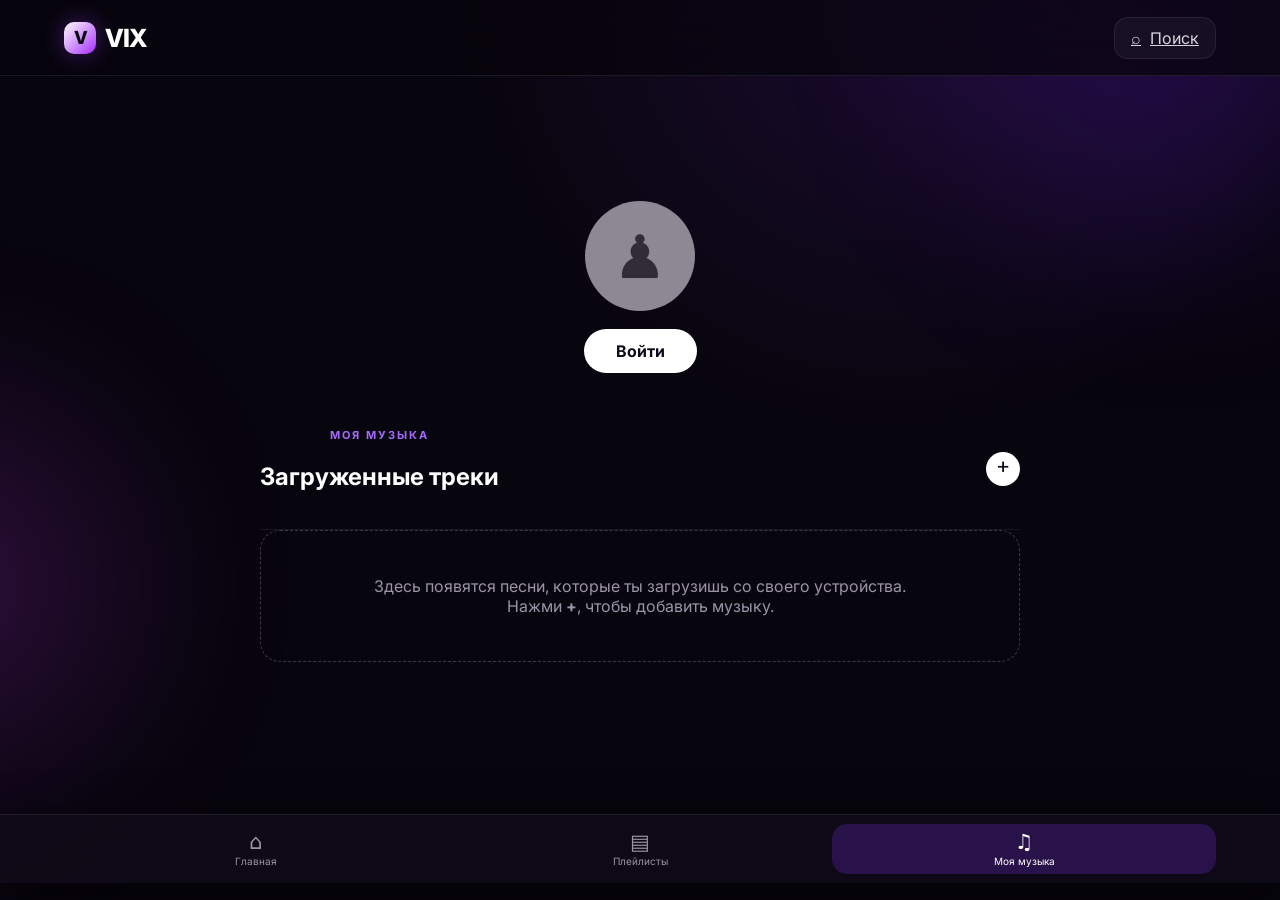
==== commit d3a310b8: "Refresh stylesheet cache" ====
--- a/music.html
+++ b/music.html
@@ -1 +1 @@
-<!doctype html><html lang="ru"><head><meta charset="UTF-8"><meta name="viewport" content="width=device-width,initial-scale=1"><title>VIX — Моя музыка</title><link rel="stylesheet" href="styles.css"><link rel="preconnect" href="https://fonts.googleapis.com"><link rel="preconnect" href="https://fonts.gstatic.com" crossorigin><link href="https://fonts.googleapis.com/css2?family=Inter:wght@400;500;600;700;800&display=swap" rel="stylesheet"></head><body><div class="ambient ambient-one"></div><div class="ambient ambient-two"></div><header class="topbar"><a class="brand" href="index.html"><span class="brand-mark">V</span><span>VIX</span></a><div class="top-spacer"></div><a class="search-trigger" href="index.html">⌕ <span>Поиск</span></a></header><main class="page subpage"><section class="account-box"><div class="account-icon">♟</div><a class="login-btn" href="#">Войти</a><div class="uploaded-head"><div><p class="eyebrow">МОЯ МУЗЫКА</p><h2>Загруженные треки</h2></div><label class="add-btn" title="Добавить треки">+<input id="musicUpload" type="file" accept="audio/*" multiple hidden></label></div><div id="uploadedList" class="track-list"><div class="empty-upload">Здесь появятся песни, которые ты загрузишь со своего устройства.<br>Нажми <b>+</b>, чтобы добавить музыку.</div></div></section></main><nav class="bottom-nav"><a class="nav-item" href="index.html"><span>⌂</span><small>Главная</small></a><a class="nav-item" href="playlists.html"><span>▤</span><small>Плейлисты</small></a><a class="nav-item active" href="music.html"><span>♫</span><small>Моя музыка</small></a></nav><script>const input=document.querySelector('#musicUpload'),list=document.querySelector('#uploadedList');input.addEventListener('change',()=>{const files=[...input.files].filter(f=>f.type.startsWith('audio/'));if(!files.length)return;list.innerHTML='';files.forEach(file=>{const url=URL.createObjectURL(file),row=document.createElement('div');row.className='track';row.innerHTML='<div class="track-cover playlist-art">♫</div><div class="track-info"><strong>'+file.name.replace(/\.[^/.]+$/,'')+'</strong><span>Загружено с устройства</span></div><button class="mini-play">▶</button>';row.querySelector('button').onclick=()=>new Audio(url).play();list.appendChild(row)})});</script></body></html>+<!doctype html><html lang="ru"><head><meta charset="UTF-8"><meta name="viewport" content="width=device-width,initial-scale=1"><title>VIX — Моя музыка</title><link rel="stylesheet" href="styles.css?v=12"><link rel="preconnect" href="https://fonts.googleapis.com"><link rel="preconnect" href="https://fonts.gstatic.com" crossorigin><link href="https://fonts.googleapis.com/css2?family=Inter:wght@400;500;600;700;800&display=swap" rel="stylesheet"></head><body><div class="ambient ambient-one"></div><div class="ambient ambient-two"></div><header class="topbar"><a class="brand" href="index.html"><span class="brand-mark">V</span><span>VIX</span></a><div class="top-spacer"></div><a class="search-trigger" href="index.html">⌕ <span>Поиск</span></a></header><main class="page subpage"><section class="account-box"><div class="account-icon">♟</div><a class="login-btn" href="#">Войти</a><div class="uploaded-head"><div><p class="eyebrow">МОЯ МУЗЫКА</p><h2>Загруженные треки</h2></div><label class="add-btn" title="Добавить треки">+<input id="musicUpload" type="file" accept="audio/*" multiple hidden></label></div><div id="uploadedList" class="track-list"><div class="empty-upload">Здесь появятся песни, которые ты загрузишь со своего устройства.<br>Нажми <b>+</b>, чтобы добавить музыку.</div></div></section></main><nav class="bottom-nav"><a class="nav-item" href="index.html"><span>⌂</span><small>Главная</small></a><a class="nav-item" href="playlists.html"><span>▤</span><small>Плейлисты</small></a><a class="nav-item active" href="music.html"><span>♫</span><small>Моя музыка</small></a></nav><script src="nav.js?v=8"></script><script>const input=document.querySelector('#musicUpload'),list=document.querySelector('#uploadedList');input.addEventListener('change',()=>{const files=[...input.files].filter(f=>f.type.startsWith('audio/'));if(!files.length)return;list.innerHTML='';files.forEach(file=>{const url=URL.createObjectURL(file),row=document.createElement('div');row.className='track';row.innerHTML='<div class="track-cover playlist-art">♫</div><div class="track-info"><strong>'+file.name.replace(/\.[^/.]+$/,'')+'</strong><span>Загружено с устройства</span></div><button class="mini-play">▶</button>';row.querySelector('button').onclick=()=>new Audio(url).play();list.appendChild(row)})});</script></body></html>
--- a/styles.css
+++ b/styles.css
@@ -1 +1 @@
-:root{--bg:#07050d;--surface:#100c19;--surface2:#171021;--purple:#8b35ff;--purple2:#b35cff;--text:#fff;--muted:#9b94a7;--line:rgba(255,255,255,.08);--shadow:0 24px 70px rgba(0,0,0,.38)}*{box-sizing:border-box}html{scroll-behavior:smooth}body{margin:0;background:radial-gradient(circle at 70% 0,#1a0b2d 0,transparent 35%),var(--bg);color:var(--text);font-family:Inter,system-ui,sans-serif;min-height:100vh;padding-bottom:140px}.ambient{position:fixed;border-radius:50%;filter:blur(100px);opacity:.18;pointer-events:none;z-index:-1}.ambient-one{width:420px;height:420px;background:#7d22ff;top:-180px;right:-100px}.ambient-two{width:360px;height:360px;background:#d63cff;left:-240px;top:45%}.topbar{height:76px;display:flex;align-items:center;gap:32px;padding:0 5%;position:sticky;top:0;z-index:20;background:rgba(7,5,13,.72);backdrop-filter:blur(20px);border-bottom:1px solid var(--line)}.brand{color:#fff;text-decoration:none;font-weight:800;font-size:25px;letter-spacing:-1px;display:flex;align-items:center;gap:9px}.brand-mark{display:grid;place-items:center;width:32px;height:32px;border-radius:10px;background:linear-gradient(135deg,#fff,#a52dff);color:#0b0611;font-size:18px;box-shadow:0 0 25px rgba(160,60,255,.4)}.top-spacer{flex:1}.search-trigger{border:1px solid var(--line);background:rgba(255,255,255,.045);color:#d9d4df;border-radius:14px;padding:10px 16px;display:flex;gap:9px;align-items:center;font:inherit;cursor:pointer}.search-trigger:hover{background:rgba(255,255,255,.08)}.icon{font-size:23px}.page{width:min(1180px,90%);margin:auto}.hero-player{margin-top:48px;display:grid;grid-template-columns:1.15fr .85fr;gap:70px;align-items:center;min-height:510px}.eyebrow{font-size:11px;letter-spacing:2px;font-weight:700;color:#a66aff;margin:0 0 12px}.hero-copy h1{font-size:clamp(48px,6vw,76px);line-height:.98;letter-spacing:-4px;margin:0 0 25px}.hero-copy h1 span{background:linear-gradient(90deg,#fff,#b65dff);-webkit-background-clip:text;background-clip:text;color:transparent}.hero-description{max-width:560px;color:var(--muted);font-size:16px;line-height:1.7}.mode-switch{display:flex;gap:8px;margin-top:30px}.mode{border:1px solid var(--line);background:transparent;color:#aaa1b4;padding:12px 17px;border-radius:12px;font-weight:600;cursor:pointer}.mode.active{background:#fff;color:#100918}.now-playing-card{background:linear-gradient(145deg,rgba(34,19,50,.95),rgba(12,9,18,.95));border:1px solid var(--line);padding:20px;border-radius:28px;box-shadow:var(--shadow);transform:rotate(1deg)}.cover-wrap{position:relative;aspect-ratio:1;overflow:hidden;border-radius:20px;background:#1b1025}.cover-wrap img{width:100%;height:100%;object-fit:cover;display:block}.cover-shine{position:absolute;inset:0;background:linear-gradient(120deg,rgba(255,255,255,.18),transparent 35%,rgba(133,34,255,.3))}.hero-play{position:absolute;right:20px;bottom:20px;width:58px;height:58px;border:0;border-radius:50%;background:#fff;color:#100718;font-size:18px;box-shadow:0 8px 30px #0008;cursor:pointer}.track-meta{display:flex;justify-content:space-between;align-items:center;padding:20px 4px 14px}.track-meta h2{margin:4px 0;font-size:20px}.track-meta p{margin:0;color:#a39aaa}.muted{color:var(--muted)}.like-btn{background:none;border:0;color:#fff;font-size:28px;cursor:pointer}.like-btn.liked{color:#d46bff}.hero-progress{height:4px;background:#31263b;border-radius:10px;overflow:hidden}.hero-progress span{display:block;height:100%;width:0;background:linear-gradient(90deg,#8230ff,#d277ff)}.time-row{display:flex;justify-content:space-between;color:#756d7d;font-size:10px;padding-top:7px}.section{padding-top:70px}.section-heading{display:flex;justify-content:space-between;align-items:end;margin-bottom:22px}.section-heading h2{font-size:27px;margin:0;letter-spacing:-1px}.text-btn{background:none;border:0;color:#a96aff;font-weight:600;cursor:pointer;text-decoration:none}.cards{display:grid;grid-template-columns:repeat(2,1fr);gap:14px}.playlist-card{min-height:150px;border-radius:20px;padding:22px;display:flex;align-items:end;gap:18px;position:relative;overflow:hidden;border:1px solid var(--line);cursor:pointer}.playlist-card:after{content:"";position:absolute;width:180px;height:180px;border-radius:50%;background:#fff2;right:-70px;top:-90px}.gradient-purple{background:linear-gradient(135deg,#2b1046,#6d24b6)}.gradient-violet{background:linear-gradient(135deg,#190d2d,#431e91)}.gradient-black{background:linear-gradient(135deg,#16121a,#392445)}.gradient-plum{background:linear-gradient(135deg,#2a0c28,#73235e)}.playlist-art{width:68px;height:68px;display:grid;place-items:center;border-radius:15px;background:#fff1;font-size:28px;flex:none}.playlist-card h3{margin:0 0 6px;font-size:18px}.playlist-card p{margin:0;color:#d0c6d8;font-size:12px;line-height:1.45}.mini-play{margin-left:auto;width:42px;height:42px;border-radius:50%;border:0;background:#fff;color:#130a1c;z-index:1;cursor:pointer}.artist-row{display:grid;grid-template-columns:repeat(5,1fr);gap:20px}.artist{text-align:center}.artist img{width:100%;aspect-ratio:1;border-radius:50%;object-fit:cover;border:2px solid #271933}.artist h3{margin:12px 0 4px;font-size:14px}.artist p{margin:0;color:var(--muted);font-size:11px}.track-list{border-top:1px solid var(--line)}.track{display:grid;grid-template-columns:48px 1fr auto;gap:15px;align-items:center;padding:12px 4px;border-bottom:1px solid var(--line);cursor:pointer}.track:hover{background:rgba(255,255,255,.025)}.track-cover{width:48px;height:48px;border-radius:10px;object-fit:cover}.track-info strong{display:block;font-size:14px}.track-info span{display:block;color:var(--muted);font-size:11px;margin-top:4px}.track-time{color:#716978;font-size:11px}.charts-grid{display:grid;grid-template-columns:repeat(2,1fr);gap:12px}.chart-card{padding:22px;border:1px solid var(--line);background:rgba(255,255,255,.025);border-radius:17px;display:grid;grid-template-columns:45px 1fr 20px;gap:14px;align-items:center}.chart-number{font-size:25px;font-weight:800;color:#714b8c}.chart-card strong{font-size:14px}.chart-card p{margin:5px 0 0;color:var(--muted);font-size:11px}.bottom-nav{position:fixed;z-index:40;left:50%;bottom:17px;width:min(420px,92%);display:flex;justify-content:space-around;align-items:center;padding:9px;border:1px solid var(--line);background:rgba(17,11,24,.88);backdrop-filter:blur(22px);-webkit-backdrop-filter:blur(22px);border-radius:22px;box-shadow:0 15px 50px #0008;transform:translate3d(-50%,0,0);opacity:1;transition:transform .7s cubic-bezier(.22,1,.36,1),opacity .55s ease;will-change:transform,opacity}.bottom-nav.nav-hidden{transform:translate3d(-50%,calc(100% + 35px),0);opacity:0;pointer-events:none}.bottom-nav .nav-item{display:flex;flex:1;flex-direction:column;align-items:center;justify-content:center;gap:3px;padding:7px 5px;color:#9b94a7;text-decoration:none;border-radius:15px;transition:color .25s ease,background .25s ease}.bottom-nav .nav-item span{font-size:21px;line-height:1}.bottom-nav .nav-item small{font-size:10px;line-height:1.2}.bottom-nav .nav-item.active{color:#fff;background:rgba(139,53,255,.22)}.player-bar{position:fixed;z-index:39;left:50%;transform:translateX(-50%);bottom:92px;width:min(760px,90%);display:grid;grid-template-columns:1fr auto 1fr;align-items:center;gap:25px;padding:12px 16px;border:1px solid var(--line);background:rgba(13,9,18,.92);backdrop-filter:blur(18px);border-radius:18px;box-shadow:0 15px 50px #0008}.bar-track{display:flex;align-items:center;gap:10px;min-width:0}.bar-track img{width:42px;height:42px;border-radius:8px;object-fit:cover}.bar-track strong,.bar-track span{display:block;white-space:nowrap;overflow:hidden;text-overflow:ellipsis}.bar-track strong{font-size:12px}.bar-track span{font-size:10px;color:var(--muted);margin-top:3px}.bar-controls{display:flex;gap:14px;align-items:center}.bar-controls button,.bar-extra button{border:0;background:none;color:#b8afc1;font-size:16px;cursor:pointer}.bar-play{width:38px;height:38px;border-radius:50%;background:#fff!important;color:#120a18!important}.bar-extra{display:flex;justify-content:end;align-items:center;gap:14px;color:#756d7d;font-size:10px}.search-overlay{position:fixed;inset:0;background:#05030a99;backdrop-filter:blur(15px);z-index:50;display:none;align-items:flex-start;justify-content:center;padding-top:100px}.search-overlay.open{display:flex}.search-panel{width:min(700px,90%);background:#120c1a;border:1px solid var(--line);border-radius:24px;padding:30px;box-shadow:var(--shadow);position:relative}.search-panel h2{font-size:32px;margin:0 0 25px}.close-search{position:absolute;right:20px;top:15px;background:none;border:0;color:#aaa;font-size:28px;cursor:pointer}.search-box{display:flex;align-items:center;gap:10px;background:#0a0710;border:1px solid var(--line);padding:14px 16px;border-radius:14px}.search-box input{width:100%;background:none;border:0;outline:0;color:#fff;font:inherit}.search-results{margin-top:20px}.result{display:flex;gap:12px;align-items:center;padding:10px;border-radius:10px}.result img{width:42px;height:42px;border-radius:7px;object-fit:cover}.result strong{font-size:13px}.result span{display:block;color:var(--muted);font-size:10px;margin-top:3px}.subpage{padding-top:70px}.subpage h1{font-size:52px;letter-spacing:-3px;margin:0 0 12px}.subpage-lead{color:var(--muted);max-width:600px;line-height:1.6}.account-box{max-width:760px;margin:55px auto 0;text-align:center}.account-icon{width:110px;height:110px;margin:auto;border-radius:50%;background:#8d8994;color:#312d36;display:grid;place-items:center;font-size:60px}.login-btn{display:inline-block;margin-top:18px;padding:12px 32px;border-radius:999px;background:#fff;color:#100918;text-decoration:none;font-weight:700}.uploaded-head{display:flex;justify-content:space-between;align-items:center;margin:55px 0 18px}.add-btn{width:34px;height:34px;border:0;border-radius:50%;background:#fff;color:#100918;font-size:22px;cursor:pointer}.empty-upload{padding:45px;border:1px dashed #40364a;border-radius:20px;color:var(--muted);text-align:center}.page-card{background:rgba(255,255,255,.025);border:1px solid var(--line);border-radius:22px;padding:25px}.page-card-grid{display:grid;grid-template-columns:repeat(3,1fr);gap:15px;margin-top:35px}@media(max-width:800px){.topbar{padding:0 5%;gap:14px}.hero-player{grid-template-columns:1fr;gap:35px;margin-top:35px}.hero-copy h1{font-size:48px}.now-playing-card{transform:none;max-width:520px;margin:auto}.artist-row{grid-template-columns:repeat(5,minmax(100px,1fr));overflow:auto;padding-bottom:8px}.cards,.page-card-grid{grid-template-columns:1fr}.charts-grid{grid-template-columns:1fr}.player-bar{grid-template-columns:1fr auto}.bar-extra{display:none}.page{width:92%}}@media(max-width:500px){body{padding-bottom:125px}.hero-player{min-height:0}.section,.subpage{padding-top:50px}.bottom-nav{bottom:10px}.player-bar{bottom:77px;width:94%;padding:9px 12px}.bar-controls{gap:8px}.hero-copy h1{letter-spacing:-3px}.mode-switch{overflow:auto}.mode{white-space:nowrap}.subpage h1{font-size:42px}}+:root{--bg:#07050d;--surface:#100c19;--surface2:#171021;--purple:#8b35ff;--purple2:#b35cff;--text:#fff;--muted:#9b94a7;--line:rgba(255,255,255,.08);--shadow:0 24px 70px rgba(0,0,0,.38)}*{box-sizing:border-box}html{scroll-behavior:smooth}body{margin:0;background:radial-gradient(circle at 70% 0,#1a0b2d 0,transparent 35%),var(--bg);color:var(--text);font-family:Inter,system-ui,sans-serif;min-height:100vh;padding-bottom:140px}.ambient{position:fixed;border-radius:50%;filter:blur(100px);opacity:.18;pointer-events:none;z-index:-1}.ambient-one{width:420px;height:420px;background:#7d22ff;top:-180px;right:-100px}.ambient-two{width:360px;height:360px;background:#d63cff;left:-240px;top:45%}.topbar{height:76px;display:flex;align-items:center;gap:32px;padding:0 5%;position:sticky;top:0;z-index:20;background:rgba(7,5,13,.72);backdrop-filter:blur(20px);border-bottom:1px solid var(--line)}.brand{color:#fff;text-decoration:none;font-weight:800;font-size:25px;letter-spacing:-1px;display:flex;align-items:center;gap:9px}.brand-mark{display:grid;place-items:center;width:32px;height:32px;border-radius:10px;background:linear-gradient(135deg,#fff,#a52dff);color:#0b0611;font-size:18px;box-shadow:0 0 25px rgba(160,60,255,.4)}.top-spacer{flex:1}.search-trigger{border:1px solid var(--line);background:rgba(255,255,255,.045);color:#d9d4df;border-radius:14px;padding:10px 16px;display:flex;gap:9px;align-items:center;font:inherit;cursor:pointer}.search-trigger:hover{background:rgba(255,255,255,.08)}.icon{font-size:23px}.page{width:min(1180px,90%);margin:auto}.hero-player{margin-top:48px;display:grid;grid-template-columns:1.15fr .85fr;gap:70px;align-items:center;min-height:510px}.eyebrow{font-size:11px;letter-spacing:2px;font-weight:700;color:#a66aff;margin:0 0 12px}.hero-copy h1{font-size:clamp(48px,6vw,76px);line-height:.98;letter-spacing:-4px;margin:0 0 25px}.hero-copy h1 span{background:linear-gradient(90deg,#fff,#b65dff);-webkit-background-clip:text;background-clip:text;color:transparent}.hero-description{max-width:560px;color:var(--muted);font-size:16px;line-height:1.7}.mode-switch{display:flex;gap:8px;margin-top:30px}.mode{border:1px solid var(--line);background:transparent;color:#aaa1b4;padding:12px 17px;border-radius:12px;font-weight:600;cursor:pointer}.mode.active{background:#fff;color:#100918}.now-playing-card{background:linear-gradient(145deg,rgba(34,19,50,.95),rgba(12,9,18,.95));border:1px solid var(--line);padding:20px;border-radius:28px;box-shadow:var(--shadow);transform:rotate(1deg)}.cover-wrap{position:relative;aspect-ratio:1;overflow:hidden;border-radius:20px;background:#1b1025}.cover-wrap img{width:100%;height:100%;object-fit:cover;display:block}.cover-shine{position:absolute;inset:0;background:linear-gradient(120deg,rgba(255,255,255,.18),transparent 35%,rgba(133,34,255,.3))}.hero-play{position:absolute;right:20px;bottom:20px;width:58px;height:58px;border:0;border-radius:50%;background:#fff;color:#100718;font-size:18px;box-shadow:0 8px 30px #0008;cursor:pointer}.track-meta{display:flex;justify-content:space-between;align-items:center;padding:20px 4px 14px}.track-meta h2{margin:4px 0;font-size:20px}.track-meta p{margin:0;color:#a39aaa}.muted{color:var(--muted)}.like-btn{background:none;border:0;color:#fff;font-size:28px;cursor:pointer}.like-btn.liked{color:#d46bff}.hero-progress{height:4px;background:#31263b;border-radius:10px;overflow:hidden}.hero-progress span{display:block;height:100%;width:0;background:linear-gradient(90deg,#8230ff,#d277ff)}.time-row{display:flex;justify-content:space-between;color:#756d7d;font-size:10px;padding-top:7px}.section{padding-top:70px}.section-heading{display:flex;justify-content:space-between;align-items:end;margin-bottom:22px}.section-heading h2{font-size:27px;margin:0;letter-spacing:-1px}.text-btn{background:none;border:0;color:#a96aff;font-weight:600;cursor:pointer;text-decoration:none}.cards{display:grid;grid-template-columns:repeat(2,1fr);gap:14px}.playlist-card{min-height:150px;border-radius:20px;padding:22px;display:flex;align-items:end;gap:18px;position:relative;overflow:hidden;border:1px solid var(--line);cursor:pointer}.playlist-card:after{content:"";position:absolute;width:180px;height:180px;border-radius:50%;background:#fff2;right:-70px;top:-90px}.gradient-purple{background:linear-gradient(135deg,#2b1046,#6d24b6)}.gradient-violet{background:linear-gradient(135deg,#190d2d,#431e91)}.gradient-black{background:linear-gradient(135deg,#16121a,#392445)}.gradient-plum{background:linear-gradient(135deg,#2a0c28,#73235e)}.playlist-art{width:68px;height:68px;display:grid;place-items:center;border-radius:15px;background:#fff1;font-size:28px;flex:none}.playlist-card h3{margin:0 0 6px;font-size:18px}.playlist-card p{margin:0;color:#d0c6d8;font-size:12px;line-height:1.45}.mini-play{margin-left:auto;width:42px;height:42px;border-radius:50%;border:0;background:#fff;color:#130a1c;z-index:1;cursor:pointer}.artist-row{display:grid;grid-template-columns:repeat(5,1fr);gap:20px}.artist{text-align:center}.artist img{width:100%;aspect-ratio:1;border-radius:50%;object-fit:cover;border:2px solid #271933}.artist h3{margin:12px 0 4px;font-size:14px}.artist p{margin:0;color:var(--muted);font-size:11px}.track-list{border-top:1px solid var(--line)}.track{display:grid;grid-template-columns:48px 1fr auto;gap:15px;align-items:center;padding:12px 4px;border-bottom:1px solid var(--line);cursor:pointer}.track:hover{background:rgba(255,255,255,.025)}.track-cover{width:48px;height:48px;border-radius:10px;object-fit:cover}.track-info strong{display:block;font-size:14px}.track-info span{display:block;color:var(--muted);font-size:11px;margin-top:4px}.track-time{color:#716978;font-size:11px}.charts-grid{display:grid;grid-template-columns:repeat(2,1fr);gap:12px}.chart-card{padding:22px;border:1px solid var(--line);background:rgba(255,255,255,.025);border-radius:17px;display:grid;grid-template-columns:45px 1fr 20px;gap:14px;align-items:center}.chart-number{font-size:25px;font-weight:800;color:#714b8c}.chart-card strong{font-size:14px}.chart-card p{margin:5px 0 0;color:var(--muted);font-size:11px}.bottom-nav{position:fixed;z-index:40;left:0;right:0;bottom:17px;width:100%;display:flex;justify-content:space-around;align-items:center;padding:9px 5%;border-top:1px solid var(--line);border-bottom:0;border-left:0;border-right:0;background:rgba(17,11,24,.88);backdrop-filter:blur(22px);-webkit-backdrop-filter:blur(22px);box-shadow:0 15px 50px #0008;transform:translate3d(0,0,0);opacity:1;transition:transform 1.2s cubic-bezier(.22,1,.36,1),opacity 1s ease;will-change:transform,opacity}.bottom-nav.nav-hidden{transform:translate3d(0,calc(100% + 35px),0);opacity:0;pointer-events:none}.bottom-nav .nav-item{display:flex;flex:1;flex-direction:column;align-items:center;justify-content:center;gap:3px;padding:7px 5px;color:#9b94a7;text-decoration:none;border-radius:15px;transition:color .25s ease,background .25s ease}.bottom-nav .nav-item span{font-size:21px;line-height:1}.bottom-nav .nav-item small{font-size:10px;line-height:1.2}.bottom-nav .nav-item.active{color:#fff;background:rgba(139,53,255,.22)}.player-bar{position:fixed;z-index:39;left:0;right:0;transform:none;bottom:92px;width:100%;display:grid;grid-template-columns:1fr auto 1fr;align-items:center;gap:25px;padding:12px 5%;border-top:1px solid var(--line);border-bottom:0;border-left:0;border-right:0;background:rgba(13,9,18,.92);backdrop-filter:blur(18px);border-radius:0;box-shadow:0 15px 50px #0008;transition:bottom 1.2s cubic-bezier(.22,1,.36,1);will-change:bottom}.player-bar.player-docked{bottom:17px}.bar-track{display:flex;align-items:center;gap:10px;min-width:0}.bar-track img{width:42px;height:42px;border-radius:8px;object-fit:cover}.bar-track strong,.bar-track span{display:block;white-space:nowrap;overflow:hidden;text-overflow:ellipsis}.bar-track strong{font-size:12px}.bar-track span{font-size:10px;color:var(--muted);margin-top:3px}.bar-controls{display:flex;gap:14px;align-items:center}.bar-controls button,.bar-extra button{border:0;background:none;color:#b8afc1;font-size:16px;cursor:pointer}.bar-play{width:38px;height:38px;border-radius:50%;background:#fff!important;color:#120a18!important}.bar-extra{display:flex;justify-content:end;align-items:center;gap:14px;color:#756d7d;font-size:10px}.search-overlay{position:fixed;inset:0;background:#05030a99;backdrop-filter:blur(15px);z-index:50;display:none;align-items:flex-start;justify-content:center;padding-top:100px}.search-overlay.open{display:flex}.search-panel{width:min(700px,90%);background:#120c1a;border:1px solid var(--line);border-radius:24px;padding:30px;box-shadow:var(--shadow);position:relative}.search-panel h2{font-size:32px;margin:0 0 25px}.close-search{position:absolute;right:20px;top:15px;background:none;border:0;color:#aaa;font-size:28px;cursor:pointer}.search-box{display:flex;align-items:center;gap:10px;background:#0a0710;border:1px solid var(--line);padding:14px 16px;border-radius:14px}.search-box input{width:100%;background:none;border:0;outline:0;color:#fff;font:inherit}.search-results{margin-top:20px}.result{display:flex;gap:12px;align-items:center;padding:10px;border-radius:10px}.result img{width:42px;height:42px;border-radius:7px;object-fit:cover}.result strong{font-size:13px}.result span{display:block;color:var(--muted);font-size:10px;margin-top:3px}.subpage{padding-top:70px}.subpage h1{font-size:52px;letter-spacing:-3px;margin:0 0 12px}.subpage-lead{color:var(--muted);max-width:600px;line-height:1.6}.account-box{max-width:760px;margin:55px auto 0;text-align:center}.account-icon{width:110px;height:110px;margin:auto;border-radius:50%;background:#8d8994;color:#312d36;display:grid;place-items:center;font-size:60px}.login-btn{display:inline-block;margin-top:18px;padding:12px 32px;border-radius:999px;background:#fff;color:#100918;text-decoration:none;font-weight:700}.uploaded-head{display:flex;justify-content:space-between;align-items:center;margin:55px 0 18px}.add-btn{width:34px;height:34px;border:0;border-radius:50%;background:#fff;color:#100918;font-size:22px;cursor:pointer}.empty-upload{padding:45px;border:1px dashed #40364a;border-radius:20px;color:var(--muted);text-align:center}.page-card{background:rgba(255,255,255,.025);border:1px solid var(--line);border-radius:22px;padding:25px}.page-card-grid{display:grid;grid-template-columns:repeat(3,1fr);gap:15px;margin-top:35px}@media(max-width:800px){.topbar{padding:0 5%;gap:14px}.hero-player{grid-template-columns:1fr;gap:35px;margin-top:35px}.hero-copy h1{font-size:48px}.now-playing-card{transform:none;max-width:520px;margin:auto}.artist-row{grid-template-columns:repeat(5,minmax(100px,1fr));overflow:auto;padding-bottom:8px}.cards,.page-card-grid{grid-template-columns:1fr}.charts-grid{grid-template-columns:1fr}.player-bar{grid-template-columns:1fr auto;padding-left:5%;padding-right:5%}.bar-extra{display:none}.page{width:92%}}@media(max-width:500px){body{padding-bottom:125px}.hero-player{min-height:0}.section,.subpage{padding-top:50px}.bottom-nav{bottom:0;padding:9px 3%;border-radius:0}.player-bar{bottom:77px;width:100%;left:0;right:0;padding:9px 3%;border-radius:0}.player-bar.player-docked{bottom:0}.bar-controls{gap:8px}.hero-copy h1{letter-spacing:-3px}.mode-switch{overflow:auto}.mode{white-space:nowrap}.subpage h1{font-size:42px}}
